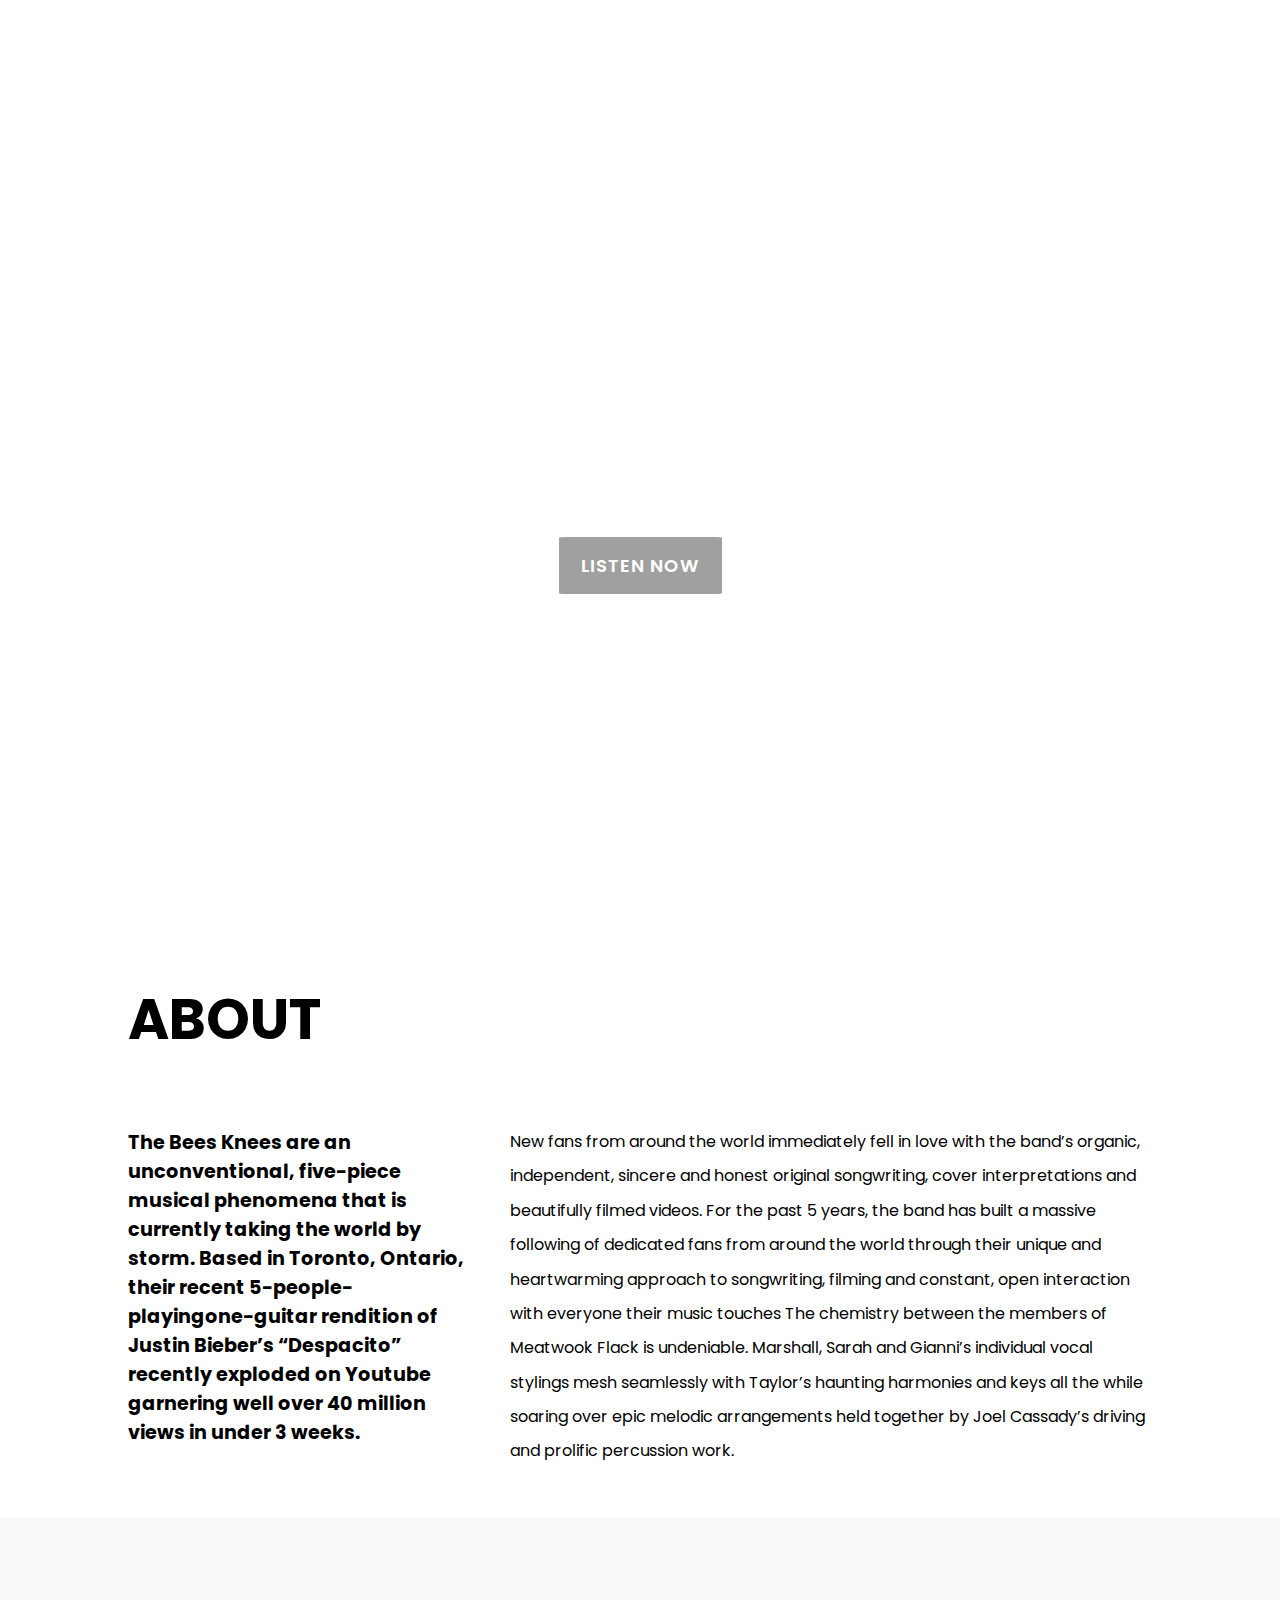
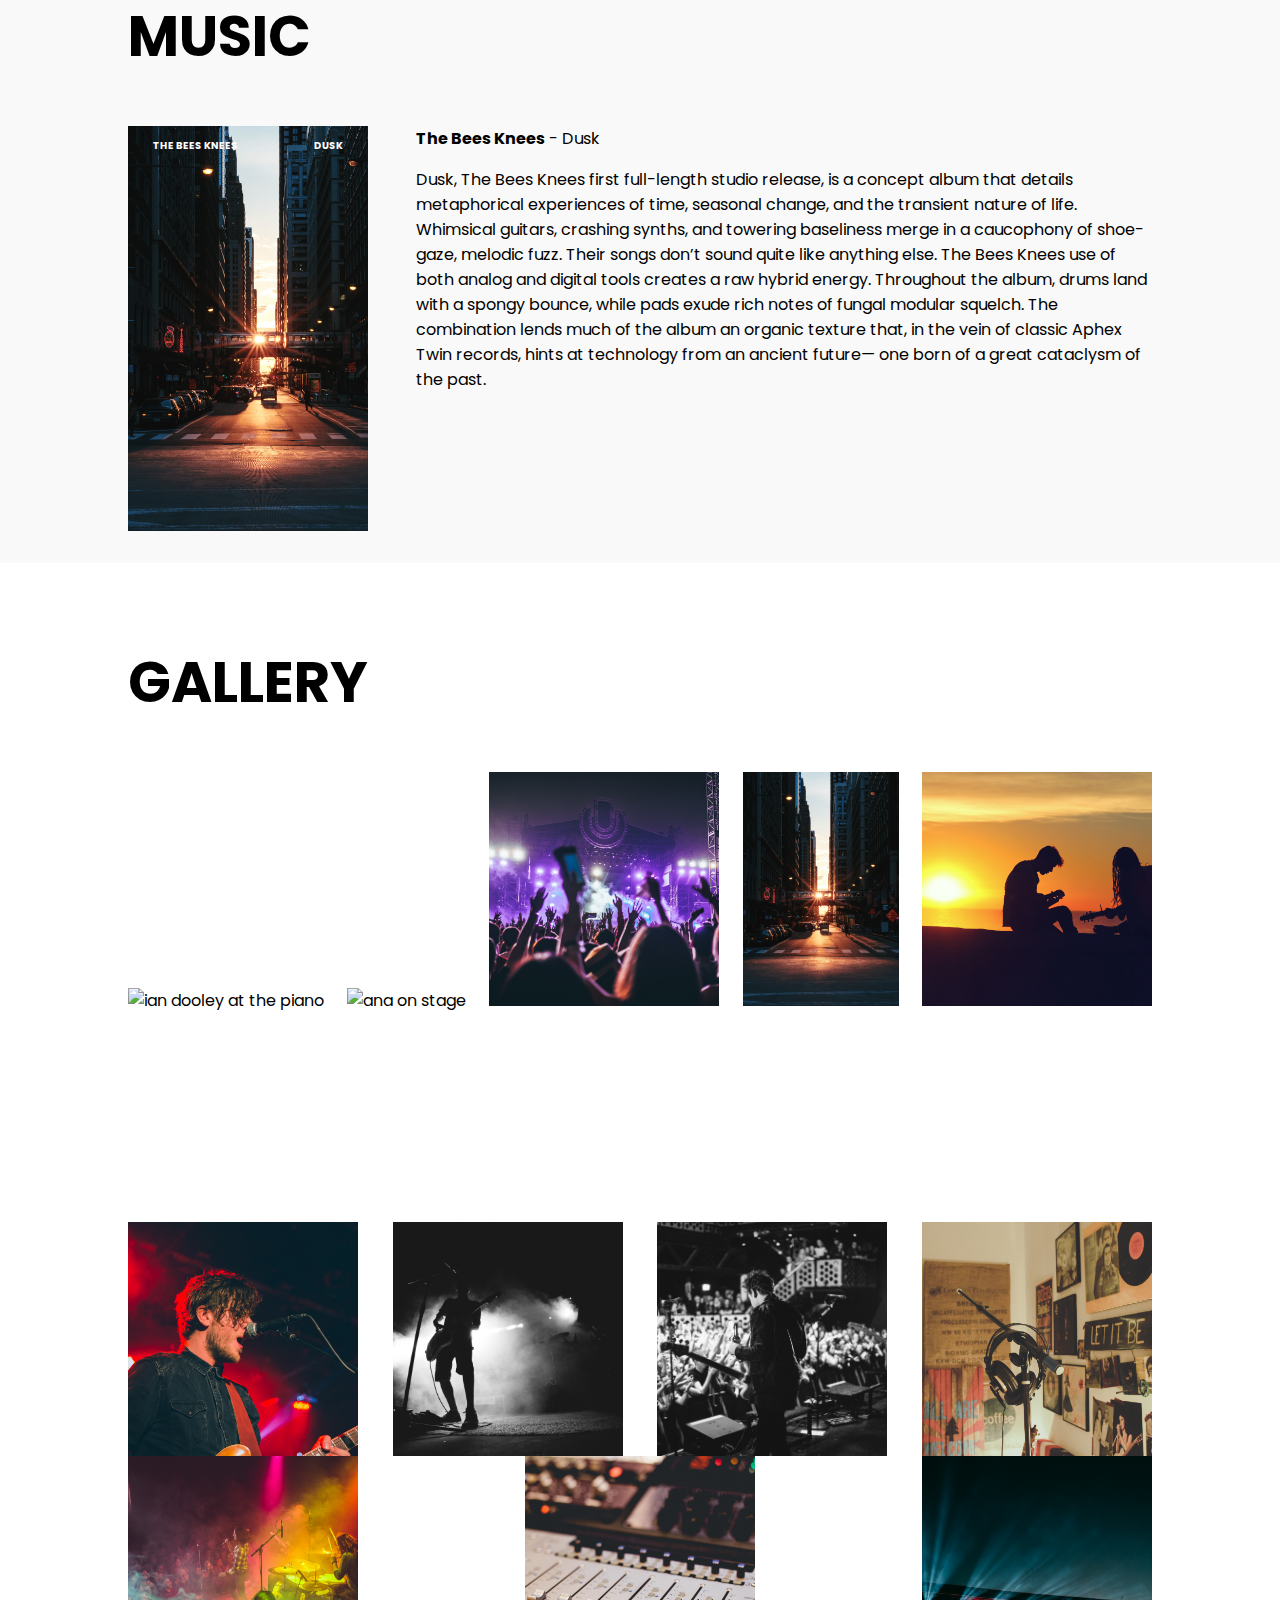
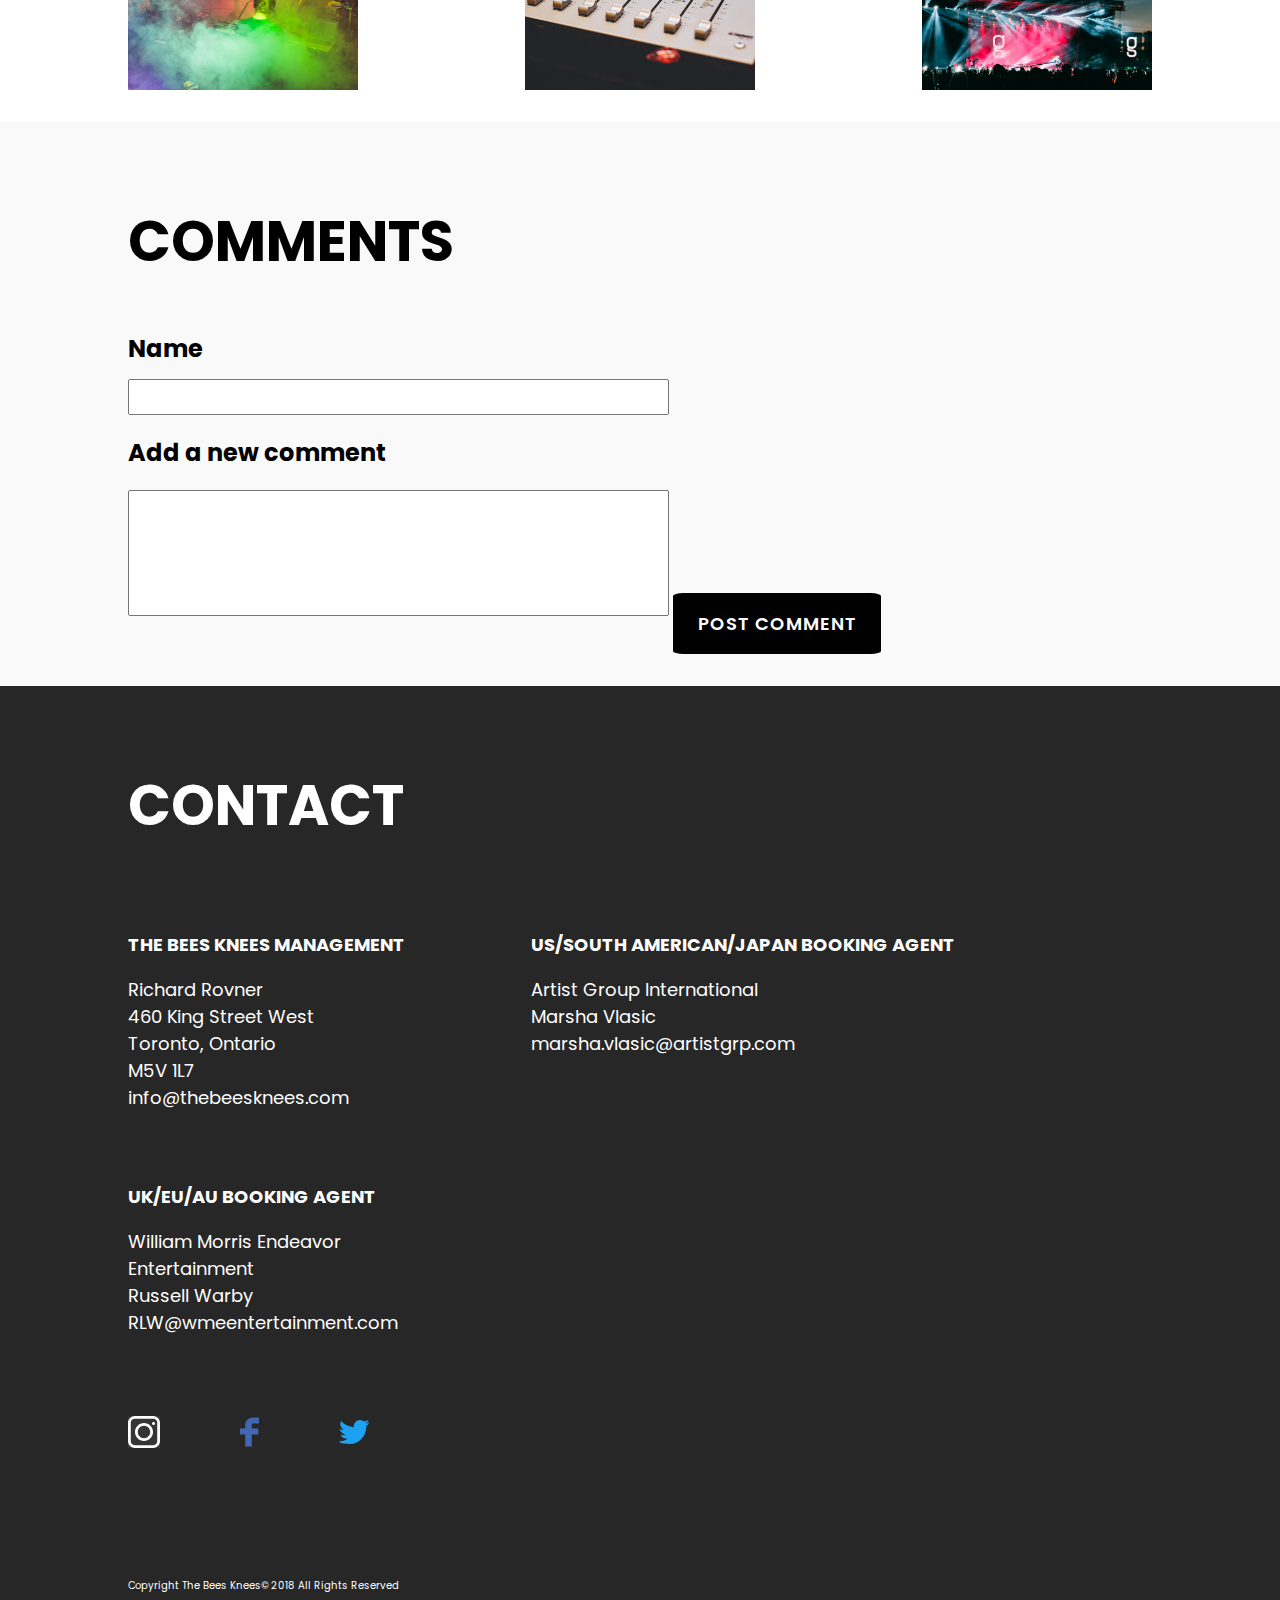
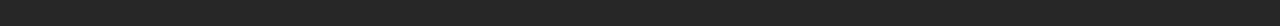
==== Assets/Sprint2/index.html @ e2a8cb56 "sprint 2 start" ====
<!DOCTYPE html>
<html lang="en">
<head>
    <meta charset="UTF-8">
    <meta name="viewport" content="width=device-width, initial-scale=1.0">
    <meta http-equiv="X-UA-Compatible" content="ie=edge">
    <title>Document</title>
    <link href="https://fonts.googleapis.com/css?family=Poppins:100,100i,200,200i,300,300i,400,500,500i,600,600i,700,800,800i,900,900i" rel="stylesheet"/>
    <link rel="stylesheet" href="./css/styles.css"/>
</head>
<body>
    <section class="mainImg">
        <div class="margin">
            <nav class="mainImg__links">
                <a class="mainImg__link" href="">THE BEES KNEES</a>
                <a class="mainImg__link mainImg__link--rightSide">HOME</a>
                <a class="mainImg__link mainImg__link--rightEdge">SHOWS</a>
            </nav>
            <div class="central">
                <div id="mainDate" class="central__date"></div>
                <div class="central__title">"Dusk" Debut Album Release </div>
                <button class="central__button">LISTEN NOW</button>
            </div>
        </div>
    </section>
    
    <section class="about">
        <div class="margin marginContent">
            <h2 class="about__title">ABOUT</h2>
            <article class="about__article">
                <p class="about__article--leftP">The Bees Knees are an
                    unconventional, five-piece
                    musical phenomena that is
                    currently taking the world by
                    storm. Based in Toronto, Ontario,
                    their recent 5-people-playingone-guitar
                    rendition of Justin
                    Bieber’s “Despacito” recently
                    exploded on Youtube garnering
                    well over 40 million views in
                    under 3 weeks. </p>
                <p class="about__article--rightP">New fans from around the world immediately fell in love with the
                    band’s organic, independent, sincere and honest original
                    songwriting, cover interpretations and beautifully filmed videos. For
                    the past 5 years, the band has built a massive following of
                    dedicated fans from around the world through their unique and
                    heartwarming approach to songwriting, filming and constant, open
                    interaction with everyone their music touches
                    The chemistry between the members of Meatwook Flack is
                    undeniable. Marshall, Sarah and Gianni’s individual vocal stylings
                    mesh seamlessly with Taylor’s haunting harmonies and keys all the
                    while soaring over epic melodic arrangements held together by
                    Joel Cassady’s driving and prolific percussion work.</p>
            </article>

        </div>
    </section>
    
    <section class="music">
        <div class="margin marginContent">
            <h2 class="music__title">MUSIC</h2>
            <article class="music__article">
                <div class="music__article--cover">
                    <div class="cover__title">THE BEES KNEES</div>
                    <div class="cover__title">DUSK</div>
                </div>
                <div class="music__article--paragraph">
                        <p class="firstLine"><strong>The Bees Knees</strong> - Dusk</p>
                        <p>Dusk, The Bees Knees first full-length studio release, is a
                        concept album that details metaphorical experiences of
                        time, seasonal change, and the transient nature of life.
                        Whimsical guitars, crashing synths, and towering
                        baseliness merge in a caucophony of shoe-gaze, melodic
                        fuzz. Their songs don’t sound quite like anything else. The
                        Bees Knees use of both analog and digital tools creates a
                        raw hybrid energy. Throughout the album, drums land with
                        a spongy bounce, while pads exude rich notes of fungal
                        modular squelch. The combination lends much of the
                        album an organic texture that, in the vein of classic Aphex
                        Twin records, hints at technology from an ancient future—
                        one born of a great cataclysm of the past.</p>
                </div>
            </article>
        </div>
    </section>
   
    <section class="gallery">
        
        <div class="margin marginContent">
            <h2 class="gallery__title">GALLERY</h2>
            <div class="gallery__section">
                <div class="gallery__imgContainer"><img alt="ian dooley at the piano" class="gallery__image" src="../Images/ian-dooley-281855-unsplash.jpg"/></div>
                <div class="gallery__imgContainer"> <img alt="ana on stage" class="gallery__image" src="../Images/ana-grave-156852-unsplash.jpg"/></div>
                <div class="gallery__imgContainer"><img alt="hanny from the audience" class="gallery__image" src="../Images/hanny-naibaho-388579-unsplash.jpg"/></div>
                <div class="gallery__imgContainer"><img id="bryan" alt="bryan miears cover art" class="gallery__image" src="../Images/bryan-minear-315773-unsplash.jpg"/></div>
                <div class="gallery__imgContainer"><img alt="mike giles sunset" class="gallery__image" src="../Images/mike-giles-5655-unsplash.jpg"/></div>
                <div class="gallery__imgContainer"><img alt="melanie van lee stage" class="gallery__image" src="../Images/melanie-van-leeuwen-83775-unsplash.jpg"/></div>
                <div class="gallery__imgContainer"><img alt="francisco moren on stage" class="gallery__image" src="../Images/francisco-moreno-110533-unsplash.jpg"/></div>
                <div class="gallery__imgContainer"><img alt="felix russell on stage" class="gallery__image" src="../Images/felix-russell-saw-106848-unsplash.jpg"/></div>
                <div class="gallery__imgContainer"><img alt="paulette headphones" class="gallery__image" src="../Images/paulette-wooten-223050-unsplash.jpg"/></div>
                <div class="gallery__imgContainer"> <img alt="wesley tingey rainbow stage" class="gallery__image" src="../Images/wesley-tingey-223059-unsplash (1).jpg"/></div>
                <div class="gallery__imgContainer"><img alt="abigail keenan's soundboard" class="gallery__image" src="../Images/abigail-keenan-83615-unsplash.jpg"/></div>
                <div class="gallery__imgContainer"><img alt="ciprian boiciucs stage" class="gallery__image" src="../Images/ciprian-boiciuc-330413-unsplash.jpg"/></div>
            </div>
        </div>
    </section>

    <section class="comments">
        <div class="margin marginContent">
            <h2 class="comments__title"> COMMENTS</h2>
            <form class="comments__form">
                <label class="comments__form--nameLabel">Name</label>
                <textarea class="comments__form--nameInput" type="text" cols="65"></textarea>
                <label class="comments__form--nameLabel">Add a new comment</label>
                <textarea class="comments__form--commentsInput" type="text" 
                    cols="65" rows="8" wrap="hard" ></textarea>
                <button class="comments__form--inputButton">POST COMMENT</button>
            </form>
        </div>
    </section>
    
    <section class="contact">
        <div class="margin marginContent">
            <h2 class="contact__title">CONTACT</h2>
            <article class="contact__article">
                <div class="contact__management">
                    <p class="firstLine">THE BEES KNEES MANAGEMENT</p>
                    <p class="body">Richard Rovner <br>
                        460 King Street West<br>
                        Toronto, Ontario<br>
                        M5V 1L7<br>
                        info@thebeesknees.com</p>
                </div>
                <div class="contact__agentUS">
                    <p class="firstLine">US/SOUTH AMERICAN/JAPAN
                        BOOKING AGENT </p>
                    <p class="body">Artist Group International<br>
                        Marsha Vlasic<br>
                        marsha.vlasic@artistgrp.com<br></p>
                </div>
                <div class="contact__agentUK">
                    <p class="firstLine">UK/EU/AU BOOKING AGENT</p>
                    <p class="body">William Morris Endeavor<br>
                        Entertainment<br>
                        Russell Warby<br>
                        RLW@wmeentertainment.com<br></p>
                </div>
            </article>
            <div class="contact__icons">
                <img class="contact__icons--insta" alt="instagram logo" src="../Social Media Icons/svg/Instagram.svg"/>
                <img class="contact__icons--facebook" alt="facebook logo" src="../Social Media Icons/svg/Facebook.svg"/>
                <img class="contact__icons--twitter" alt="twitter logo" src="../Social Media Icons/svg/Twitter.svg"/>
            </div>
            <div class="contact__copyright">
                Copyright The Bees Knees© 2018 All Rights Reserved
            </div>

        </div>
    </section>

<script type="text/javascript" src="./js/datePlacer.js"></script>
</body>
</html>
---- Assets/Sprint2/css/styles.css ----
body {
  display: -webkit-box;
  display: -ms-flexbox;
  display: flex;
  -webkit-box-orient: vertical;
  -webkit-box-direction: normal;
      -ms-flex-direction: column;
          flex-direction: column;
  margin: 0;
  font-family: 'Poppins';
}

.margin {
  display: -webkit-box;
  display: -ms-flexbox;
  display: flex;
  -webkit-box-orient: vertical;
  -webkit-box-direction: normal;
      -ms-flex-direction: column;
          flex-direction: column;
  width: 80%;
}

.marginContent {
  padding-top: 2em;
  padding-bottom: 2em;
}

.divider {
  color: #D7D7D7;
  width: 1px;
  border: 0;
  margin: 2rem;
}

.mainImg {
  background-image: url(../../Images/ana-grave-156852-unsplash.jpg);
  background-repeat: no-repeat;
  background-size: cover;
  background-origin: border-box;
  background-position-x: center;
  background-position-y: center;
  display: -webkit-box;
  display: -ms-flexbox;
  display: flex;
  -webkit-box-pack: center;
      -ms-flex-pack: center;
          justify-content: center;
  width: 100vw;
  height: auto;
  height: 100vh;
}

a {
  letter-spacing: 1px;
  text-decoration: none;
}

.mainImg__links {
  display: -webkit-box;
  display: -ms-flexbox;
  display: flex;
}

.mainImg__links .mainImg__link {
  font-weight: bold;
  color: #FFFFFF;
  font-size: 1.125rem;
  margin-top: 1.5rem;
}

.mainImg__links .mainImg__link--rightSide {
  margin-left: auto;
}

.mainImg__links .mainImg__link--rightEdge {
  margin-left: 5rem;
}

.central {
  margin: auto;
  display: -webkit-box;
  display: -ms-flexbox;
  display: flex;
  -webkit-box-orient: vertical;
  -webkit-box-direction: normal;
      -ms-flex-direction: column;
          flex-direction: column;
  -webkit-box-align: center;
      -ms-flex-align: center;
          align-items: center;
}

.central__date {
  font-size: 5.25rem;
  font-weight: bolder;
  color: #FFFFFF;
}

.central__title {
  font-size: 2.25rem;
  color: #FFFFFF;
  text-align: center;
}

.central__button {
  border-radius: 5%;
  font-family: "Poppins";
  font-weight: 600;
  font-size: 1.125rem;
  padding: .833333em 1.25em;
  letter-spacing: 1px;
  background-color: #A0A0A0;
  color: #FFFFFF;
  border: 2px solid #FFFFFF;
  margin: 2.5rem;
}

.about {
  display: -webkit-box;
  display: -ms-flexbox;
  display: flex;
  -webkit-box-pack: center;
      -ms-flex-pack: center;
          justify-content: center;
  width: 100vw;
  height: auto;
}

.about__article {
  display: -webkit-box;
  display: -ms-flexbox;
  display: flex;
}

.about__article--leftP {
  font-weight: bold;
  -webkit-box-flex: 1;
      -ms-flex-positive: 1;
          flex-grow: 1;
  font-size: 1.2em;
  margin-right: 2em;
}

.about__article--rightP {
  line-height: 2.15;
  font-size: 1em;
  -webkit-box-flex: 1.7;
      -ms-flex-positive: 1.7;
          flex-grow: 1.7;
}

.music {
  display: -webkit-box;
  display: -ms-flexbox;
  display: flex;
  -webkit-box-pack: center;
      -ms-flex-pack: center;
          justify-content: center;
  width: 100vw;
  height: auto;
  background-color: #F9F9F9;
}

.music__article {
  display: -webkit-box;
  display: -ms-flexbox;
  display: flex;
  -webkit-box-align: start;
      -ms-flex-align: start;
          align-items: flex-start;
}

.music__article--cover {
  background-image: url(../../Images/bryan-minear-315773-unsplash.jpg);
  background-size: cover;
  background-repeat: no-repeat;
  background-origin: border-box;
  height: 45vh;
  width: 140vw;
  -webkit-box-flex: 1;
      -ms-flex-positive: 1;
          flex-grow: 1;
  min-width: 240px;
  display: -webkit-box;
  display: -ms-flexbox;
  display: flex;
  -webkit-box-pack: justify;
      -ms-flex-pack: justify;
          justify-content: space-between;
}

.music__article--cover .cover__title {
  font-size: 1.1vh;
  font-weight: bold;
  color: #FFFFFF;
  margin: 1.5vh 2.8vh;
}

.music__article--paragraph {
  -webkit-box-flex: 1.6;
      -ms-flex-positive: 1.6;
          flex-grow: 1.6;
  margin-left: 3em;
}

.music__article--paragraph .firstLine {
  margin-top: 0;
}

.gallery {
  display: -webkit-box;
  display: -ms-flexbox;
  display: flex;
  -webkit-box-pack: center;
      -ms-flex-pack: center;
          justify-content: center;
  width: 100vw;
  height: auto;
  height: auto;
}

.gallery__section {
  display: -webkit-box;
  display: -ms-flexbox;
  display: flex;
  -ms-flex-wrap: wrap;
      flex-wrap: wrap;
  -webkit-box-pack: justify;
      -ms-flex-pack: justify;
          justify-content: space-between;
  -webkit-box-align: baseline;
      -ms-flex-align: baseline;
          align-items: baseline;
}

.gallery__imgContainer {
  max-height: 33vh;
  height: 26vh;
  max-width: 18vw;
  overflow: hidden;
}

.gallery__image {
  width: 100%;
  height: 100%;
  margin: 0 0 1em 0;
  -o-object-fit: cover;
     object-fit: cover;
}

.gallery__image:hover {
  -webkit-filter: grayscale(0);
          filter: grayscale(0);
}

.comments {
  display: -webkit-box;
  display: -ms-flexbox;
  display: flex;
  -webkit-box-pack: center;
      -ms-flex-pack: center;
          justify-content: center;
  width: 100vw;
  height: auto;
  background-color: #F9F9F9;
}

.comments__form--nameLabel {
  font-size: 1.5rem;
  font-weight: bold;
  display: block;
}

.comments__form--nameInput, .comments__form--commentsInput {
  resize: none;
  margin: 1em 0;
}

.comments__form--commentsInput {
  margin-top: 1.5em;
}

.comments__form--inputButton {
  border-radius: 5%;
  font-family: "Poppins";
  font-weight: 600;
  font-size: 1.125rem;
  padding: .833333em 1.25em;
  letter-spacing: 1px;
  background-color: #000000;
  color: #FFFFFF;
  border: 2px solid #000000;
}

.contact {
  display: -webkit-box;
  display: -ms-flexbox;
  display: flex;
  -webkit-box-pack: center;
      -ms-flex-pack: center;
          justify-content: center;
  width: 100vw;
  height: auto;
  background-color: #272727;
}

.contact__title {
  color: #FFFFFF;
}

.contact__article {
  display: -webkit-box;
  display: -ms-flexbox;
  display: flex;
  -ms-flex-wrap: wrap;
      flex-wrap: wrap;
  color: #FFFFFF;
  font-size: 1.125rem;
}

.contact__article .firstLine {
  font-weight: bold;
}

.contact__article div {
  margin-top: 1em;
  margin-bottom: 1em;
}

.contact__management {
  margin-right: 7em;
}

.contact__agentUS {
  margin-right: 7em;
}

.contact__icons {
  display: -webkit-box;
  display: -ms-flexbox;
  display: flex;
  margin-top: 2.8em;
}

.contact__icons--insta {
  margin-right: 5em;
}

.contact__icons--facebook {
  margin-right: 5em;
}

.contact__copyright {
  font-weight: thin;
  font-size: .625rem;
  color: #FFFFFF;
  margin-top: 13em;
}

.showsImg {
  background-image: url(../../Images/hanny-naibaho-388579-unsplash.png);
  background-repeat: no-repeat;
  background-size: cover;
  background-origin: border-box;
  background-position-x: center;
  background-position-y: center;
  display: -webkit-box;
  display: -ms-flexbox;
  display: flex;
  -webkit-box-pack: center;
      -ms-flex-pack: center;
          justify-content: center;
  width: 100vw;
  height: auto;
  width: 100vw;
  height: auto;
}

.showsImg__links {
  display: -webkit-box;
  display: -ms-flexbox;
  display: flex;
}

.showsImg__links .showsImg__link {
  font-weight: bold;
  color: #FFFFFF;
  font-size: 1.125rem;
  margin-top: 1.5rem;
}

.showsImg__links .showsImg__link--rightSide {
  margin-left: auto;
}

.showsImg__links .showsImg__link--rightEdge {
  margin-left: 5rem;
}

.ticket__button {
  border-radius: 5%;
  font-family: "Poppins";
  font-weight: 600;
  font-size: 1.125rem;
  padding: .833333em 1.25em;
  letter-spacing: 1px;
  background-color: rgba(160, 160, 160, 0.4);
  color: #FFFFFF;
  border: 2px solid #FFFFFF;
  font-size: .8em;
}

h2 {
  font-weight: bolder;
  font-size: 3.5rem;
  line-height: 1.5em;
}

.showsBody__row {
  display: -webkit-box;
  display: -ms-flexbox;
  display: flex;
  -webkit-box-pack: justify;
      -ms-flex-pack: justify;
          justify-content: space-between;
  border-bottom: solid #D7D7D7 thin;
}

.showsBody__cell {
  margin-top: 1em;
  margin-bottom: 1em;
  vertical-align: top;
}

.shows {
  color: #D7D7D7;
}

table {
  color: #FFFFFF;
  width: 100%;
  border-collapse: collapse;
  margin-bottom: 6em;
}

td p {
  margin: 0;
}

td > p:first-child {
  color: #FFFFFF;
  font-weight: bold;
}

tbody > tr:last-child {
  border: none;
}

@media only screen and (max-width: 1200px) {
  html {
    font-size: 14px;
  }
}

@media only screen and (max-width: 1080px) {
  .gallery__imgContainer {
    max-width: 26vw;
  }
}

@media only screen and (max-width: 640px) {
  html {
    font-size: 11.5px;
  }
  .gallery__imgContainer {
    max-width: 38vw;
  }
  .music__article {
    -ms-flex-wrap: wrap;
        flex-wrap: wrap;
  }
  .music__article--paragraph {
    margin-top: 2em;
    margin-left: 0;
  }
  .about__article {
    display: block;
  }
}
/*# sourceMappingURL=styles.css.map */
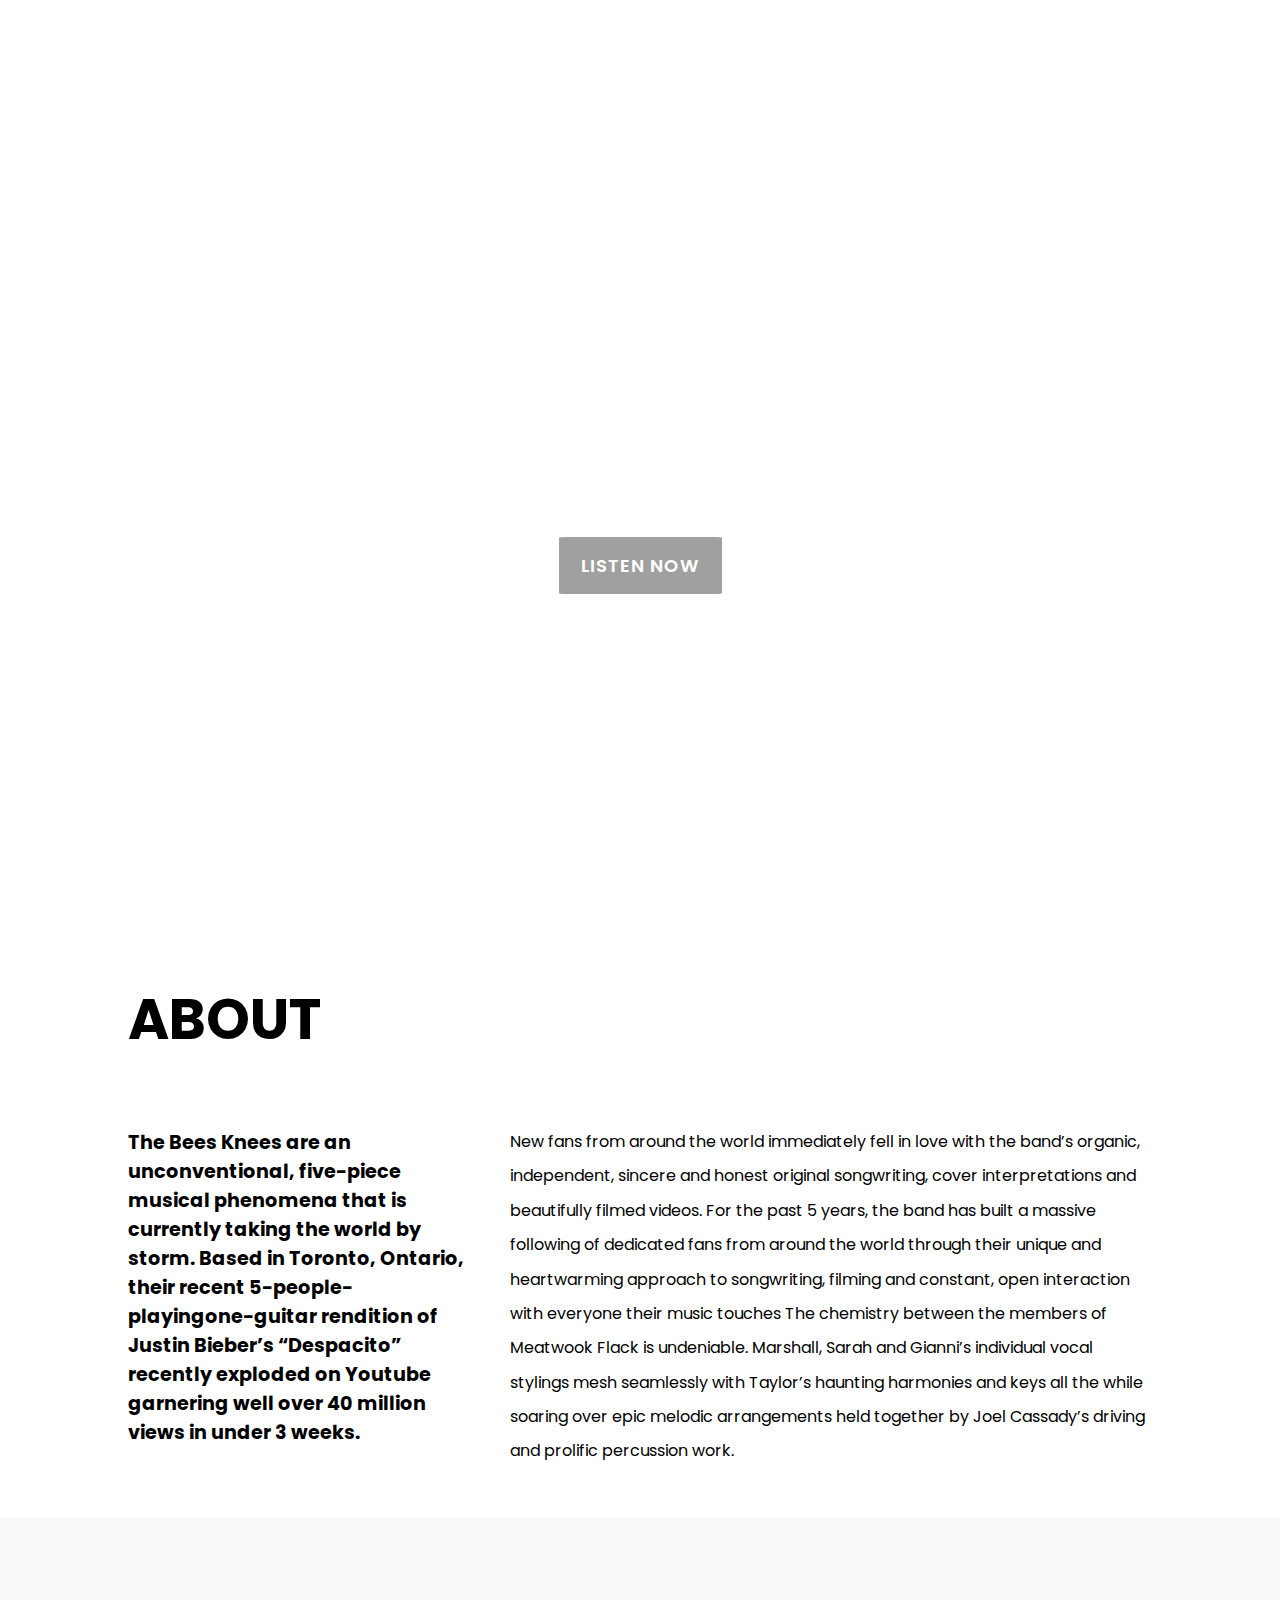
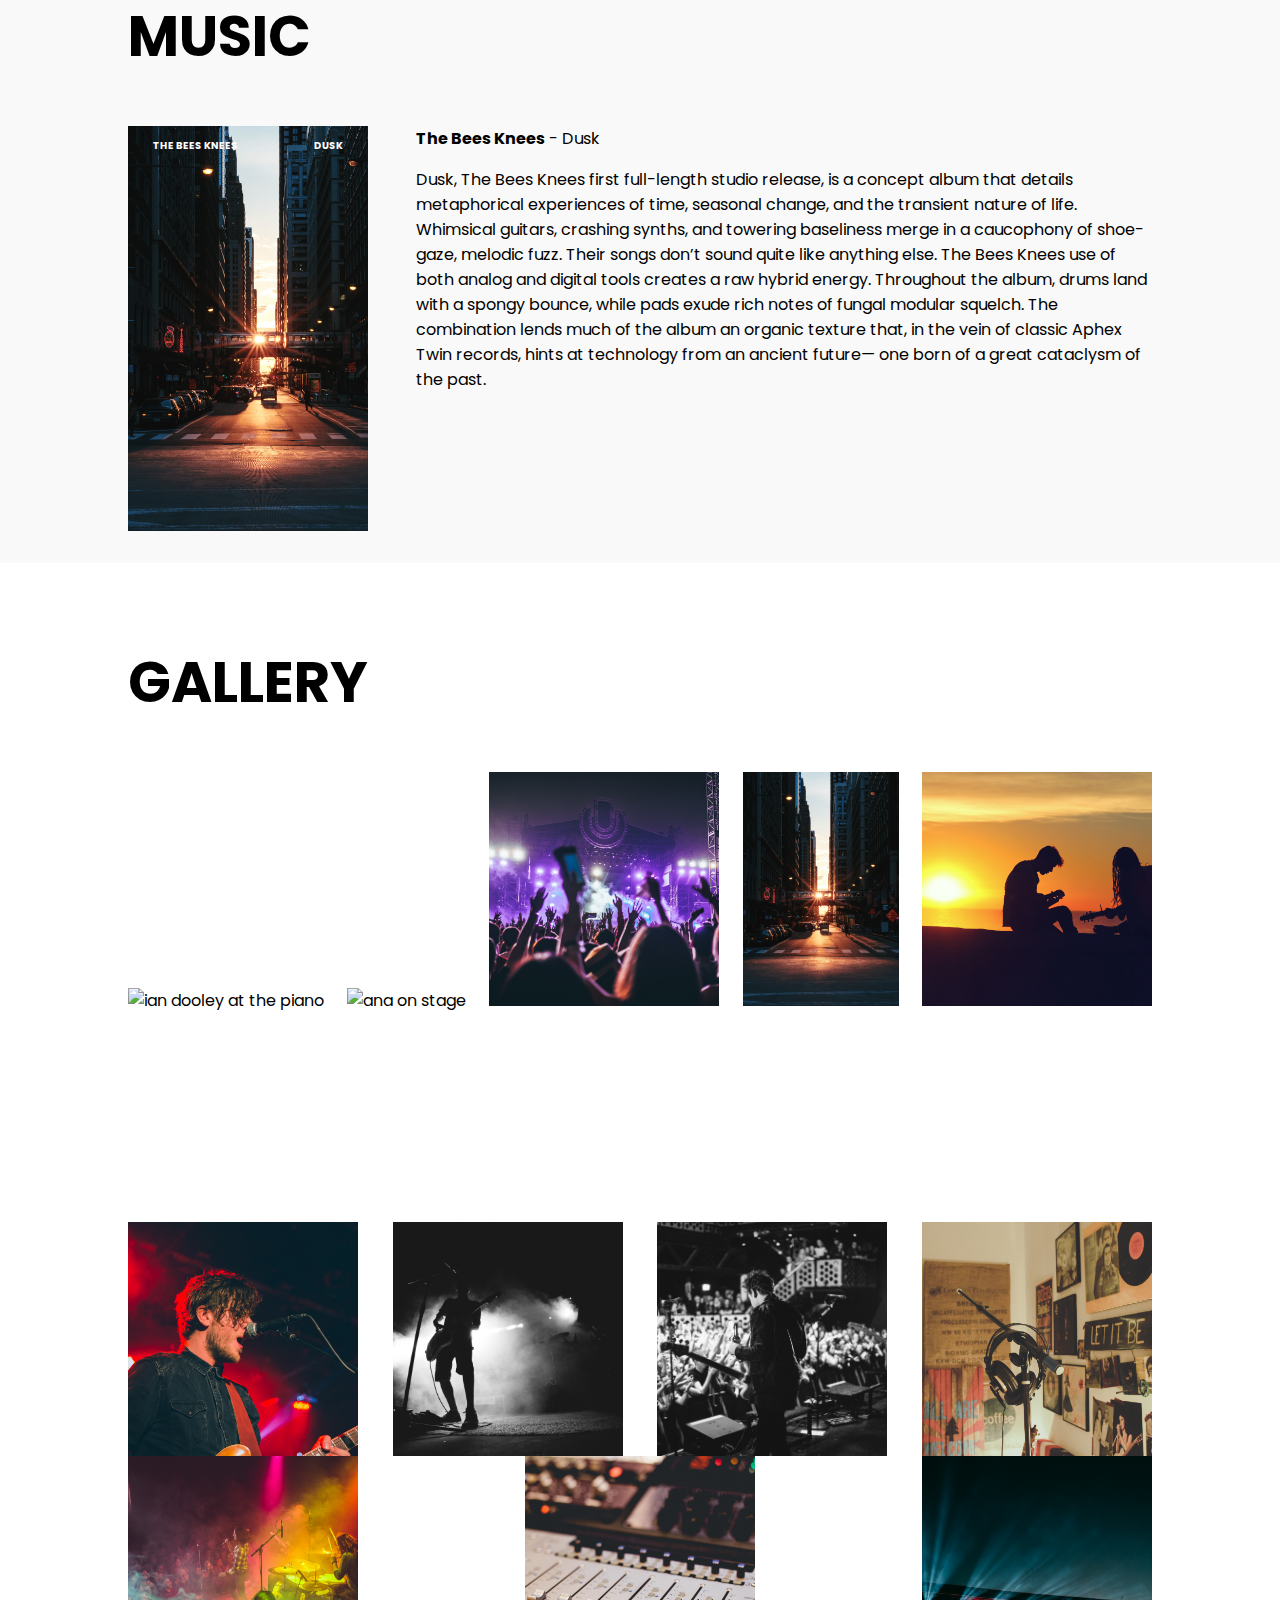
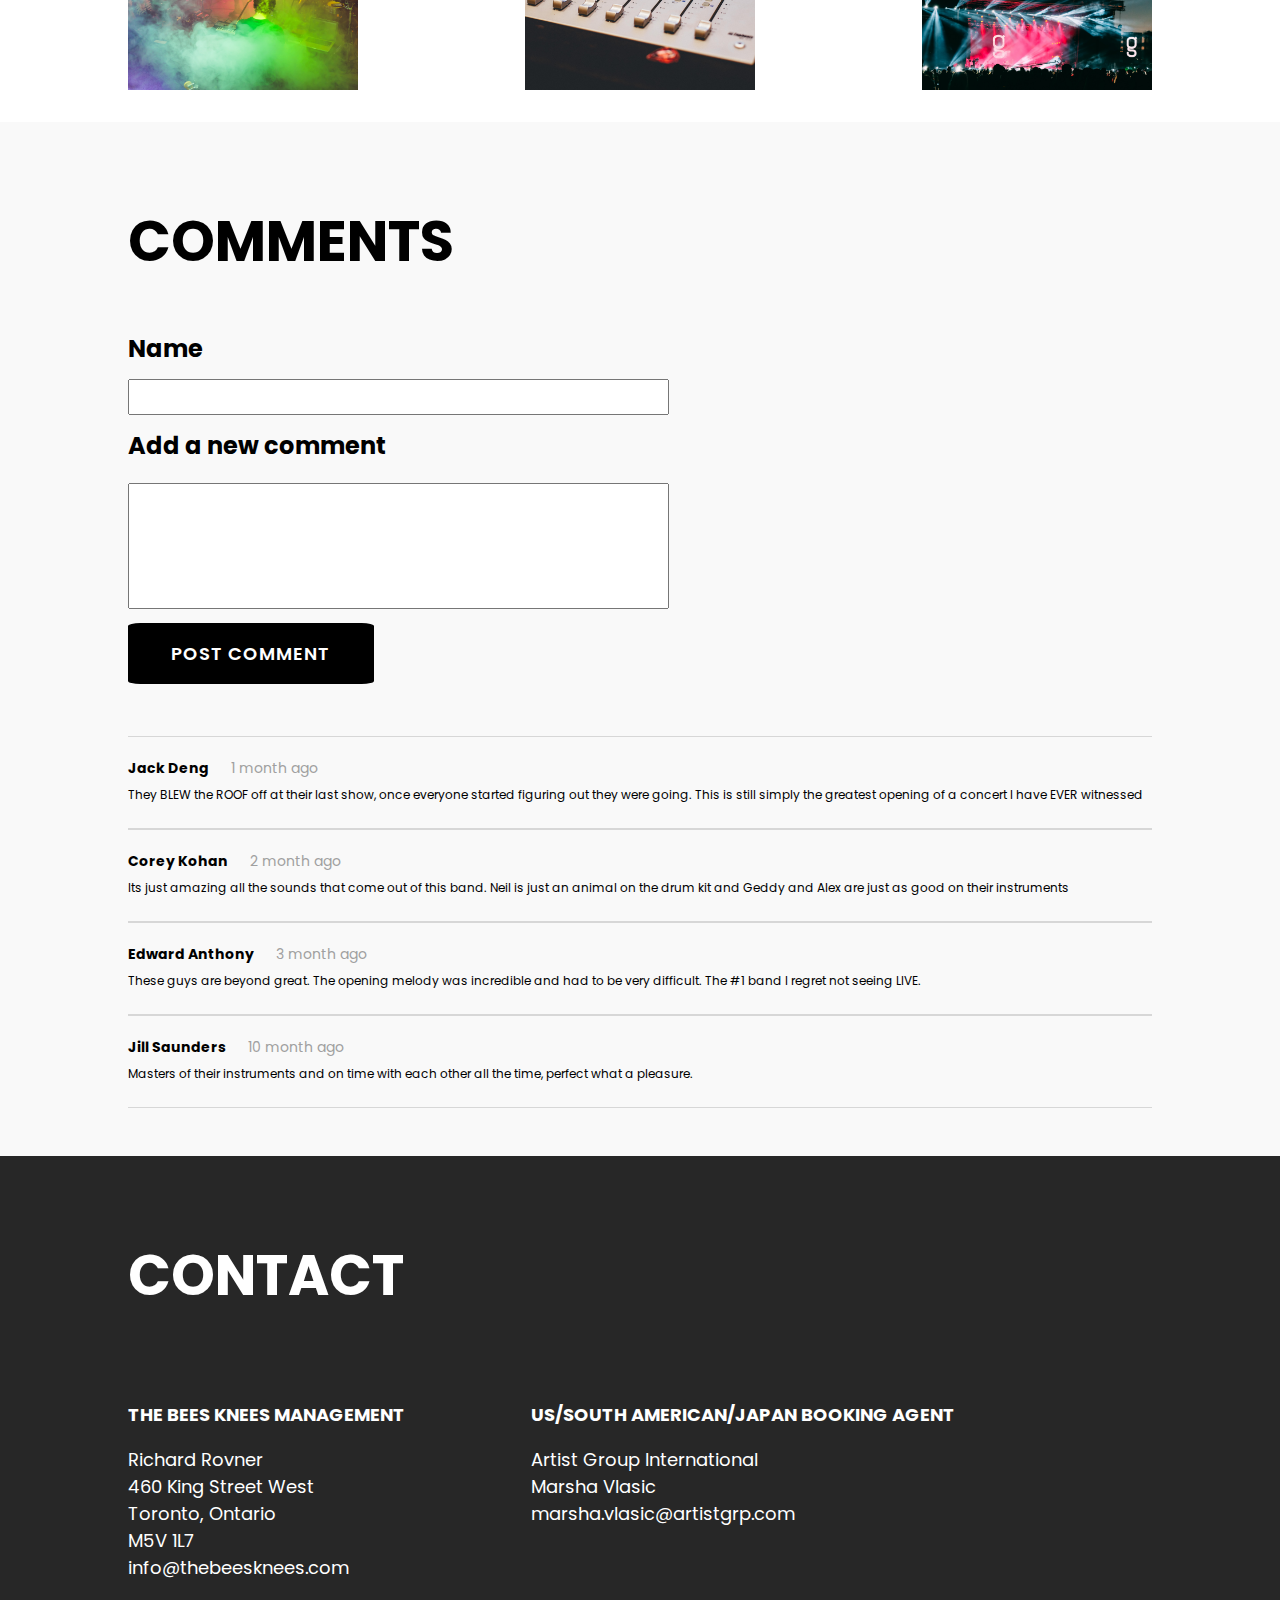
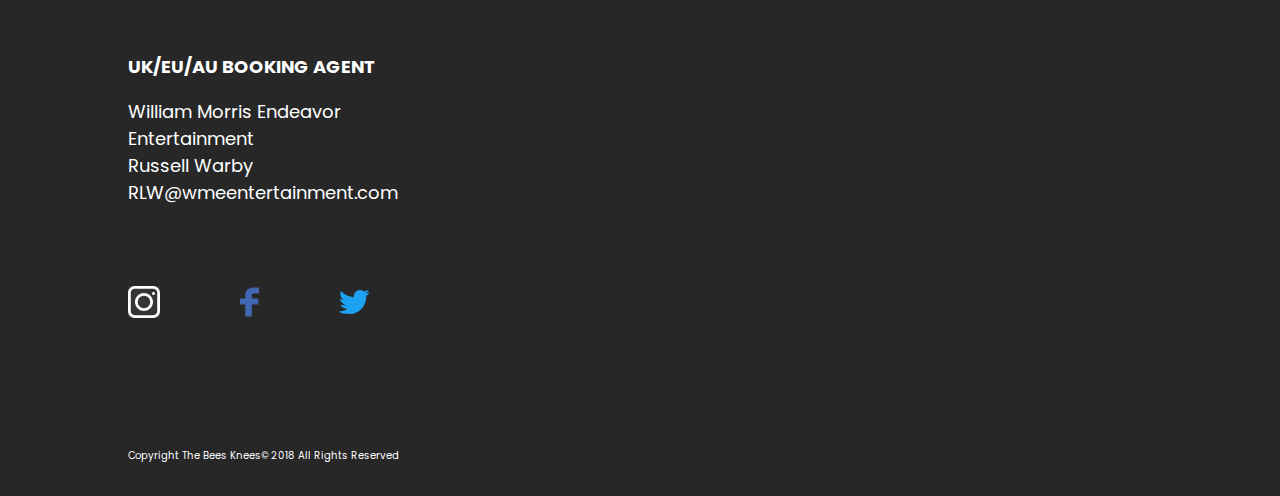
==== commit dcaa5b0f: "sprint 2- still have to addiframe and form function" ====
--- a/Assets/Sprint2/index.html
+++ b/Assets/Sprint2/index.html
@@ -105,17 +105,46 @@
         </div>
     </section>
 
-    <section class="comments">
+    <section class="commentSection">
         <div class="margin marginContent">
-            <h2 class="comments__title"> COMMENTS</h2>
-            <form class="comments__form">
-                <label class="comments__form--nameLabel">Name</label>
-                <textarea class="comments__form--nameInput" type="text" cols="65"></textarea>
-                <label class="comments__form--nameLabel">Add a new comment</label>
-                <textarea class="comments__form--commentsInput" type="text" 
-                    cols="65" rows="8" wrap="hard" ></textarea>
-                <button class="comments__form--inputButton">POST COMMENT</button>
+            <h2 class="commentSection__title"> COMMENTS</h2>
+            <form class="commentSection__form" id="commentform">
+                <label class="commentSection__form--nameLabel">Name
+                    <textarea class="commentSection__form--nameInput" type="text" cols="65"></textarea>
+                </label>
+                <label class="commentSection__form--nameLabel">Add a new comment
+                    <textarea class="commentSection__form--commentsInput" type="text" 
+                        cols="65" rows="8" wrap="hard" ></textarea>
+                </label>
+                <button id="submitButton" class="commentSection__form--inputButton" type="submit">POST COMMENT</button>
             </form>
+            <ul class="commentSectionList" id="existingComments">
+                <li class="comment">
+                    <div class="comment__name">Jack Deng </div>
+                    <div class="comment__date"> 1 month ago </div>
+                    <div class="comment__body"> They BLEW the ROOF off at their last show, once everyone started figuring out they were going.
+                            This is still simply the greatest opening of a concert I have EVER witnessed </div>
+                </li>
+                <li class="comment">
+                    <div class="comment__name">Corey Kohan </div>
+                    <div class="comment__date"> 2 month ago </div>
+                    <div class="comment__body"> Its just amazing all the sounds that come out of this band. Neil is just an animal on the drum kit
+                            and Geddy and Alex are just as good on their instruments</div>
+                </li>
+                <li class="comment">
+                    <div class="comment__name">Edward Anthony </div>
+                    <div class="comment__date"> 3 month ago </div>
+                    <div class="comment__body"> These guys are beyond great. The opening melody was incredible and had to be very difficult.
+                            The #1 band I regret not seeing LIVE.</div>
+                </li>
+                <li class="comment">
+                    <div class="comment__name">Jill Saunders</div>
+                    <div class="comment__date"> 10 month ago </div>
+                    <div class="comment__body"> Masters of their instruments and on time with each other all the time, perfect what a pleasure.  </div>
+                </li>
+                    
+            </ul>
+
         </div>
     </section>
     
--- a/Assets/Sprint2/css/styles.css
+++ b/Assets/Sprint2/css/styles.css
@@ -254,7 +254,7 @@
           filter: grayscale(0);
 }
 
-.comments {
+.commentSection {
   display: -webkit-box;
   display: -ms-flexbox;
   display: flex;
@@ -266,22 +266,22 @@
   background-color: #F9F9F9;
 }
 
-.comments__form--nameLabel {
+.commentSection__form--nameLabel {
   font-size: 1.5rem;
   font-weight: bold;
-  display: block;
-}
-
-.comments__form--nameInput, .comments__form--commentsInput {
+}
+
+.commentSection__form--nameInput, .commentSection__form--commentsInput {
   resize: none;
   margin: 1em 0;
-}
-
-.comments__form--commentsInput {
+  display: block;
+}
+
+.commentSection__form--commentsInput {
   margin-top: 1.5em;
 }
 
-.comments__form--inputButton {
+.commentSection__form--inputButton {
   border-radius: 5%;
   font-family: "Poppins";
   font-weight: 600;
@@ -289,8 +289,44 @@
   padding: .833333em 1.25em;
   letter-spacing: 1px;
   background-color: #000000;
+  padding-left: 2.3em;
+  padding-right: 2.3em;
   color: #FFFFFF;
   border: 2px solid #000000;
+  margin-bottom: 2em;
+}
+
+.commentSectionList {
+  list-style: none;
+  text-align: left;
+  padding-left: 0;
+}
+
+.commentSectionList .comment {
+  width: 100%;
+  border-style: solid;
+  border-color: #D7D7D7;
+  border-width: 1px 0;
+  display: inline-block;
+}
+
+.commentSectionList .comment__name, .commentSectionList .comment__date {
+  margin-top: 1.5em;
+  margin-bottom: .5em;
+  font-weight: bold;
+  font-size: .875rem;
+  display: inline-block;
+}
+
+.commentSectionList .comment__date {
+  color: #A0A0A0;
+  font-weight: normal;
+  margin-left: 1.3em;
+}
+
+.commentSectionList .comment__body {
+  font-size: .75rem;
+  margin-bottom: 2em;
 }
 
 .contact {
@@ -365,16 +401,27 @@
   background-origin: border-box;
   background-position-x: center;
   background-position-y: center;
-  display: -webkit-box;
-  display: -ms-flexbox;
-  display: flex;
-  -webkit-box-pack: center;
-      -ms-flex-pack: center;
-          justify-content: center;
-  width: 100vw;
-  height: auto;
-  width: 100vw;
-  height: auto;
+  width: 100vw;
+  height: 100vh;
+  position: fixed;
+  top: 0;
+  left: 0;
+  z-index: -1;
+  -webkit-filter: blur(2px) contrast(0.8);
+          filter: blur(2px) contrast(0.8);
+}
+
+.showsContent {
+  position: relative;
+  display: -webkit-box;
+  display: -ms-flexbox;
+  display: flex;
+  -webkit-box-pack: center;
+      -ms-flex-pack: center;
+          justify-content: center;
+  width: 100vw;
+  height: auto;
+  z-index: 1;
 }
 
 .showsImg__links {
@@ -405,10 +452,55 @@
   font-size: 1.125rem;
   padding: .833333em 1.25em;
   letter-spacing: 1px;
-  background-color: rgba(160, 160, 160, 0.4);
+  background-color: rgba(160, 160, 160, 0.8);
   color: #FFFFFF;
   border: 2px solid #FFFFFF;
   font-size: .8em;
+}
+
+.showsTable {
+  width: 100%;
+}
+
+.showsTable .showsBody__row {
+  -webkit-box-pack: justify;
+      -ms-flex-pack: justify;
+          justify-content: space-between;
+  border-bottom: solid #D7D7D7 thin;
+}
+
+.showsTable .showsBody__cell {
+  padding-top: 1em;
+  padding-bottom: 1em;
+  vertical-align: top;
+}
+
+.shows {
+  color: #FFFFFF;
+}
+
+table {
+  color: #FFFFFF;
+  width: 100%;
+  border-collapse: collapse;
+  margin-bottom: 6em;
+}
+
+td p {
+  margin: 0;
+}
+
+td > p:first-child {
+  color: #FFFFFF;
+  font-weight: bold;
+}
+
+#lastRow {
+  border: none;
+}
+
+tr > td:last-child {
+  text-align: right;
 }
 
 h2 {
@@ -417,46 +509,6 @@
   line-height: 1.5em;
 }
 
-.showsBody__row {
-  display: -webkit-box;
-  display: -ms-flexbox;
-  display: flex;
-  -webkit-box-pack: justify;
-      -ms-flex-pack: justify;
-          justify-content: space-between;
-  border-bottom: solid #D7D7D7 thin;
-}
-
-.showsBody__cell {
-  margin-top: 1em;
-  margin-bottom: 1em;
-  vertical-align: top;
-}
-
-.shows {
-  color: #D7D7D7;
-}
-
-table {
-  color: #FFFFFF;
-  width: 100%;
-  border-collapse: collapse;
-  margin-bottom: 6em;
-}
-
-td p {
-  margin: 0;
-}
-
-td > p:first-child {
-  color: #FFFFFF;
-  font-weight: bold;
-}
-
-tbody > tr:last-child {
-  border: none;
-}
-
 @media only screen and (max-width: 1200px) {
   html {
     font-size: 14px;
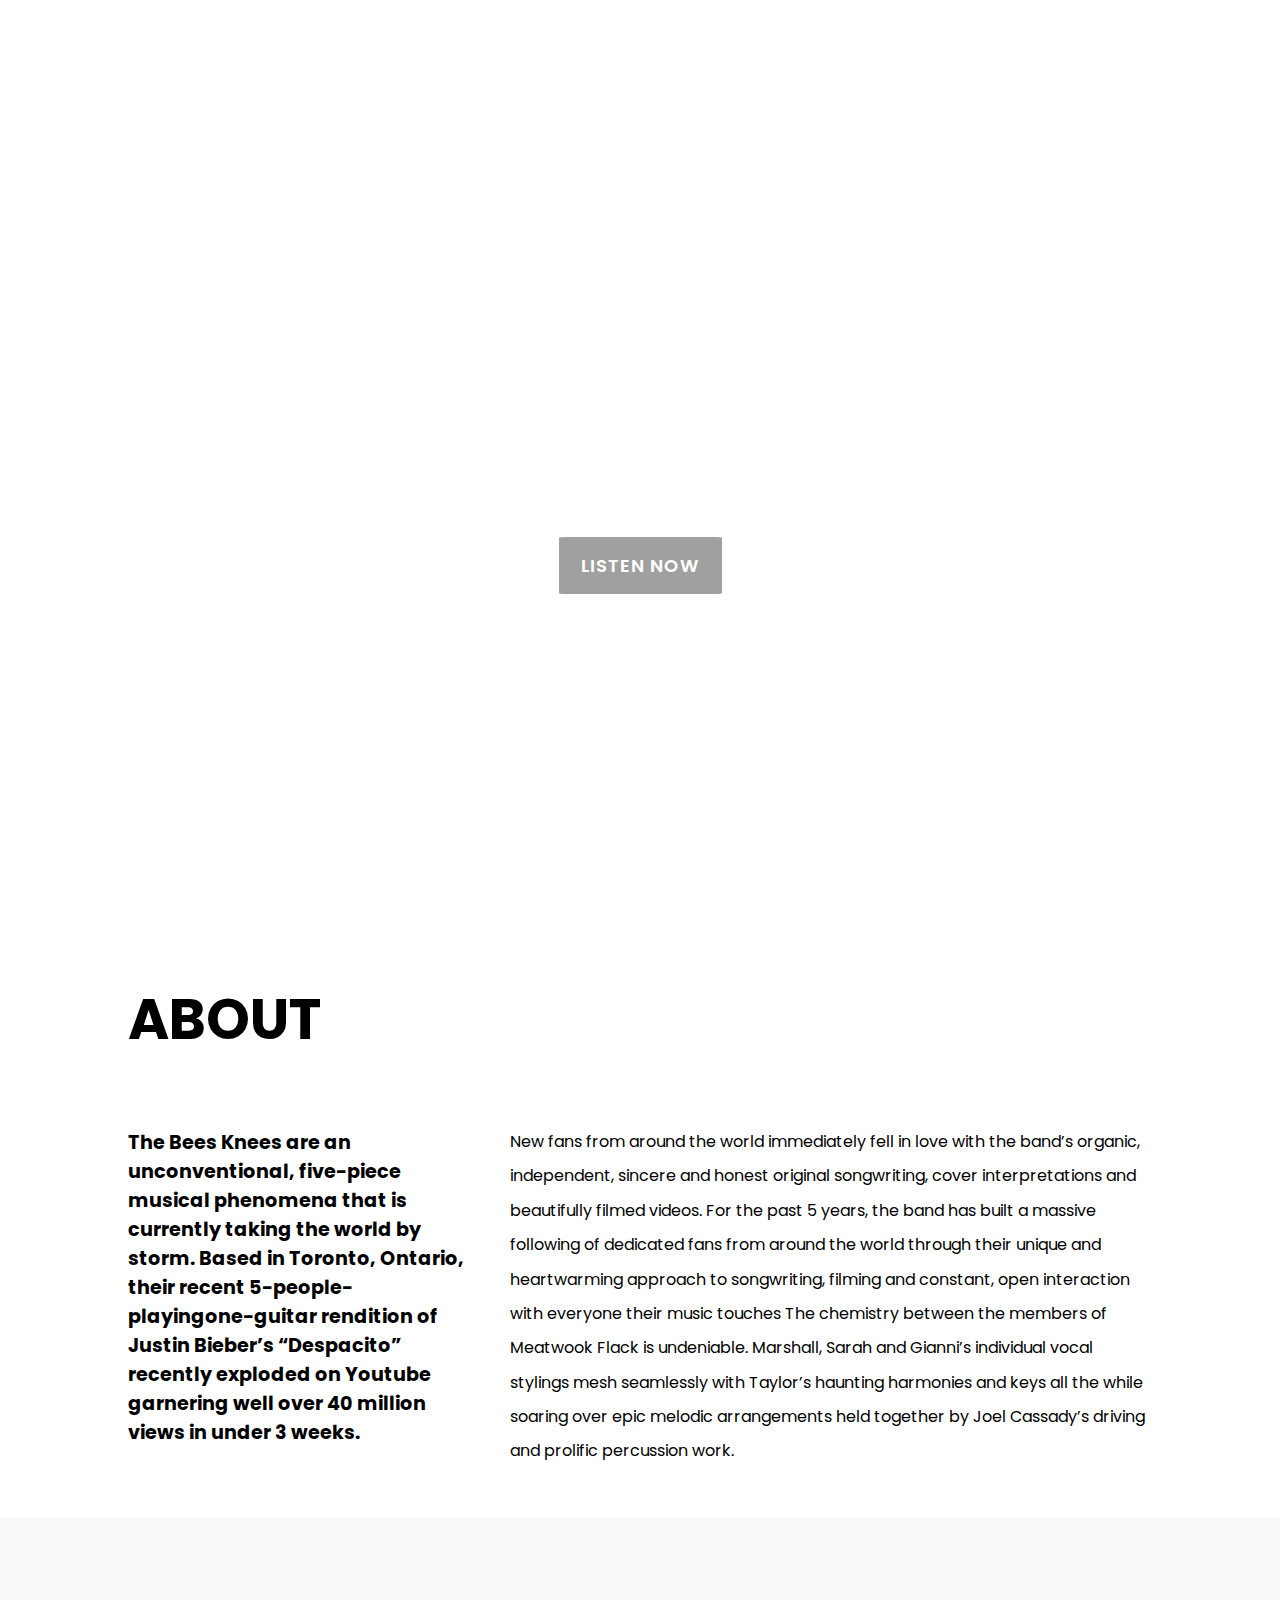
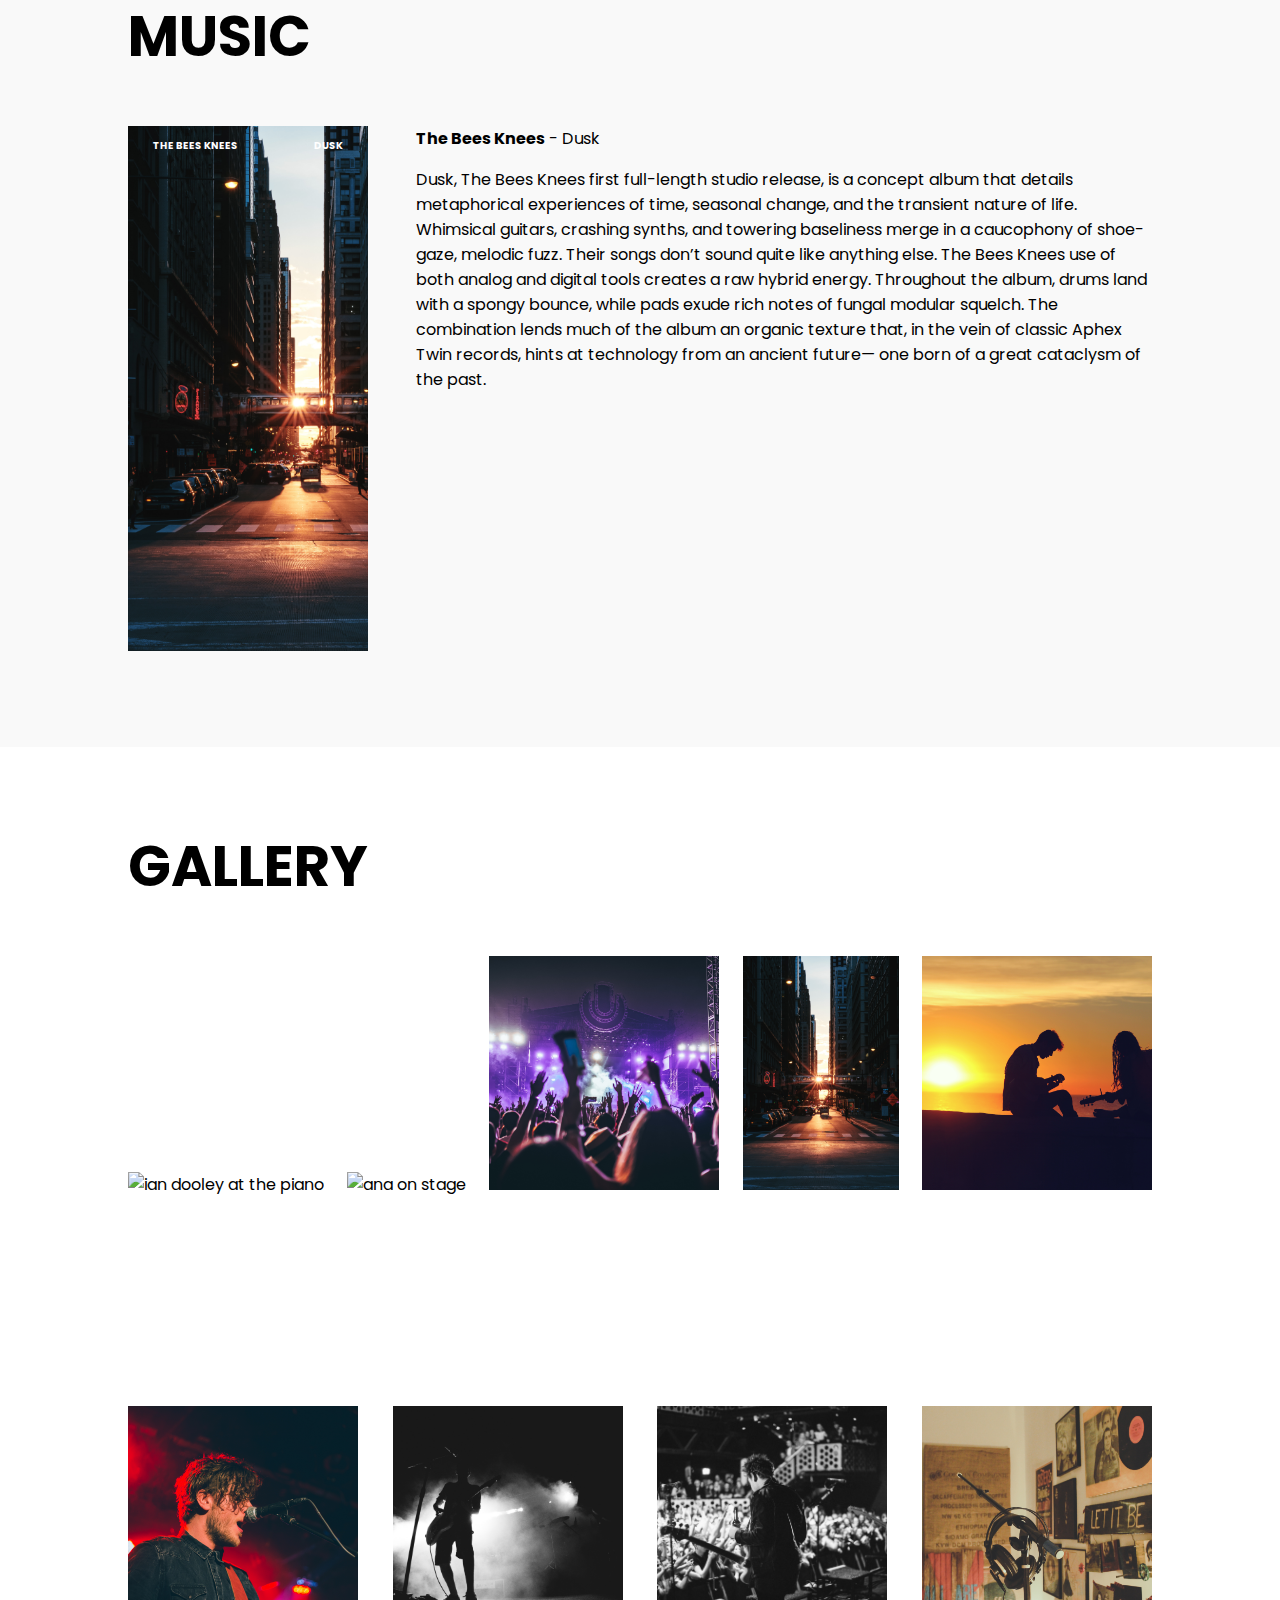
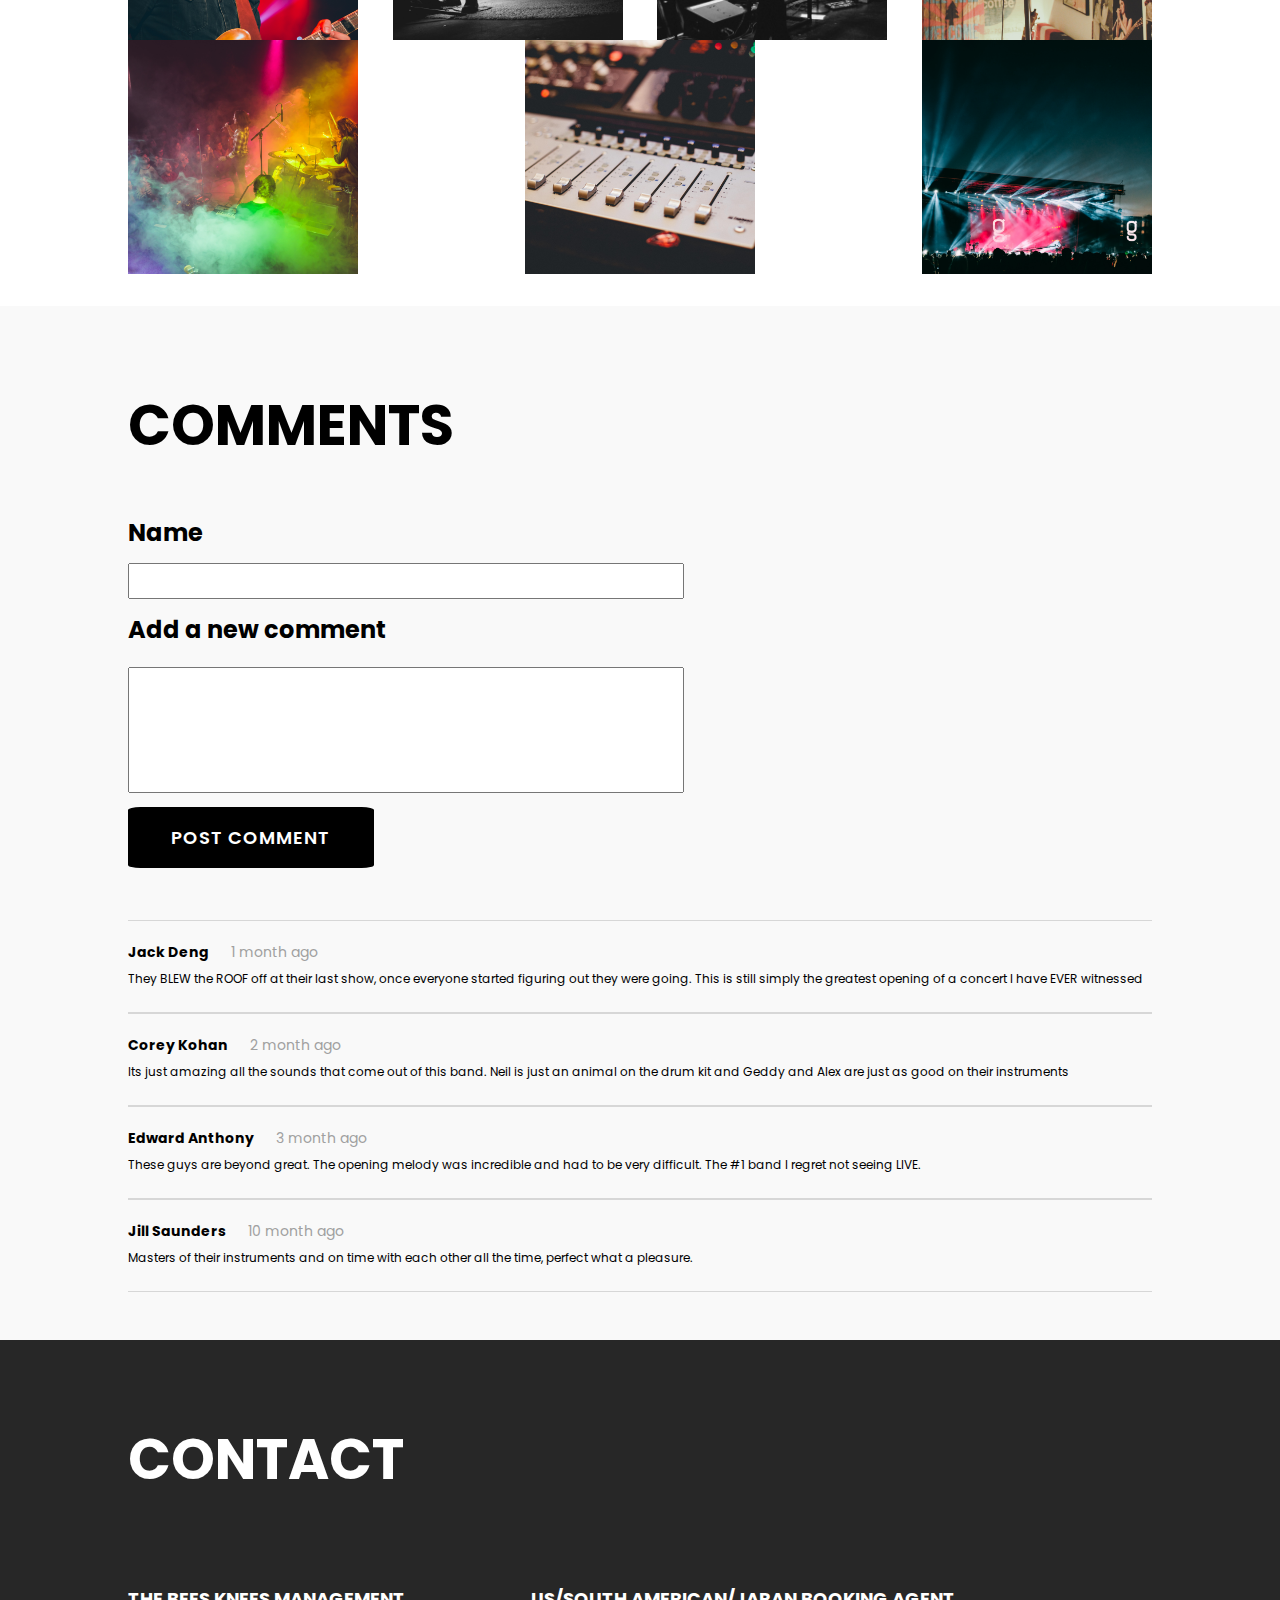
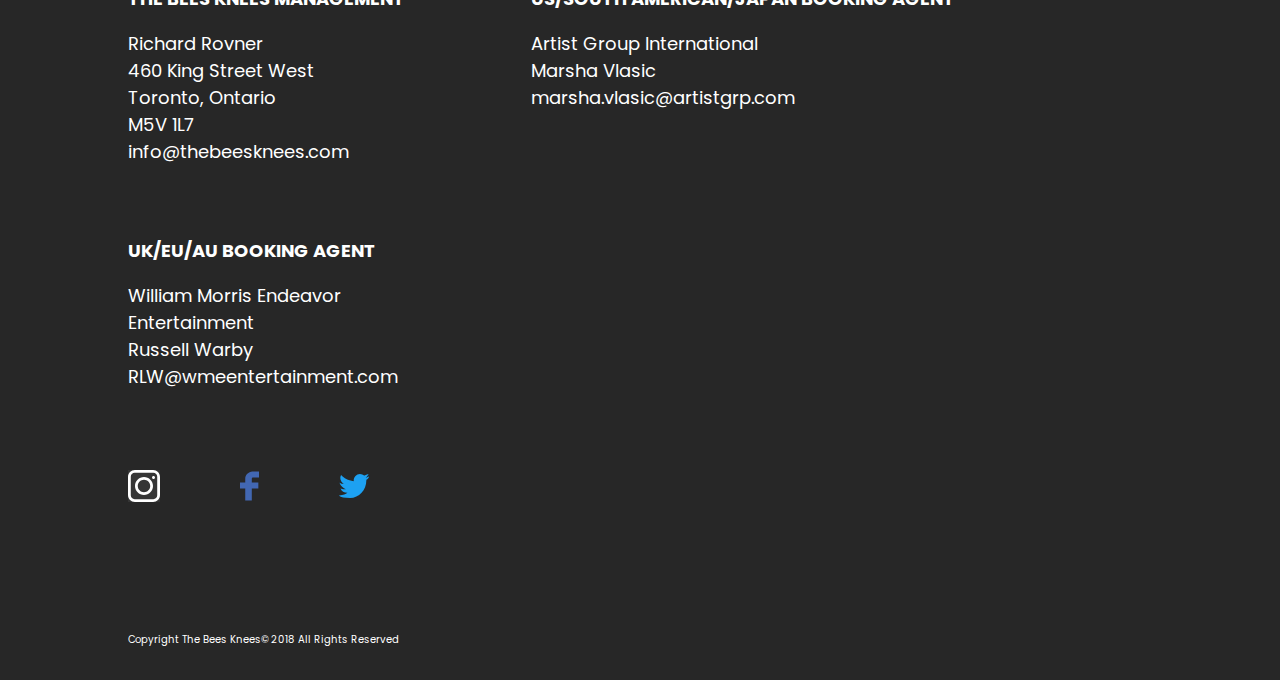
==== commit 13787994: "just tables left" ====
--- a/Assets/Sprint2/index.html
+++ b/Assets/Sprint2/index.html
@@ -63,6 +63,9 @@
                 <div class="music__article--cover">
                     <div class="cover__title">THE BEES KNEES</div>
                     <div class="cover__title">DUSK</div>
+                    <iframe class="music__player"
+                            src="https://bandcamp.com/EmbeddedPlayer/album=2270774840/size=large/bgcol=ffffff/linkcol=0687f5/tracklist=false/artwork=none/transparent=true/" seamless>
+                            <a href="http://beeskneesplease.bandcamp.com/album/mime-generator-ep">Mime Generator EP by Beesknees</a></iframe>
                 </div>
                 <div class="music__article--paragraph">
                         <p class="firstLine"><strong>The Bees Knees</strong> - Dusk</p>
@@ -110,11 +113,11 @@
             <h2 class="commentSection__title"> COMMENTS</h2>
             <form class="commentSection__form" id="commentform">
                 <label class="commentSection__form--nameLabel">Name
-                    <textarea class="commentSection__form--nameInput" type="text" cols="65"></textarea>
+                    <textarea class="commentSection__form--nameInput" type="text" cols="65" required></textarea>
                 </label>
                 <label class="commentSection__form--nameLabel">Add a new comment
                     <textarea class="commentSection__form--commentsInput" type="text" 
-                        cols="65" rows="8" wrap="hard" ></textarea>
+                        cols="65" rows="8" wrap="hard" required></textarea>
                 </label>
                 <button id="submitButton" class="commentSection__form--inputButton" type="submit">POST COMMENT</button>
             </form>
@@ -187,6 +190,6 @@
         </div>
     </section>
 
-<script type="text/javascript" src="./js/datePlacer.js"></script>
+<script type="text/javascript" src="./js/javascript.js"></script>
 </body>
 </html>--- a/Assets/Sprint2/css/styles.css
+++ b/Assets/Sprint2/css/styles.css
@@ -160,6 +160,15 @@
   width: 100vw;
   height: auto;
   background-color: #F9F9F9;
+  padding-bottom: 5%;
+}
+
+.music__player {
+  position: absolute;
+  bottom: 0;
+  border: 0;
+  width: 100%;
+  height: 120px;
 }
 
 .music__article {
@@ -188,6 +197,8 @@
   -webkit-box-pack: justify;
       -ms-flex-pack: justify;
           justify-content: space-between;
+  position: relative;
+  padding-bottom: 120px;
 }
 
 .music__article--cover .cover__title {
@@ -275,6 +286,8 @@
   resize: none;
   margin: 1em 0;
   display: block;
+  width: 80vw;
+  max-width: 550px;
 }
 
 .commentSection__form--commentsInput {
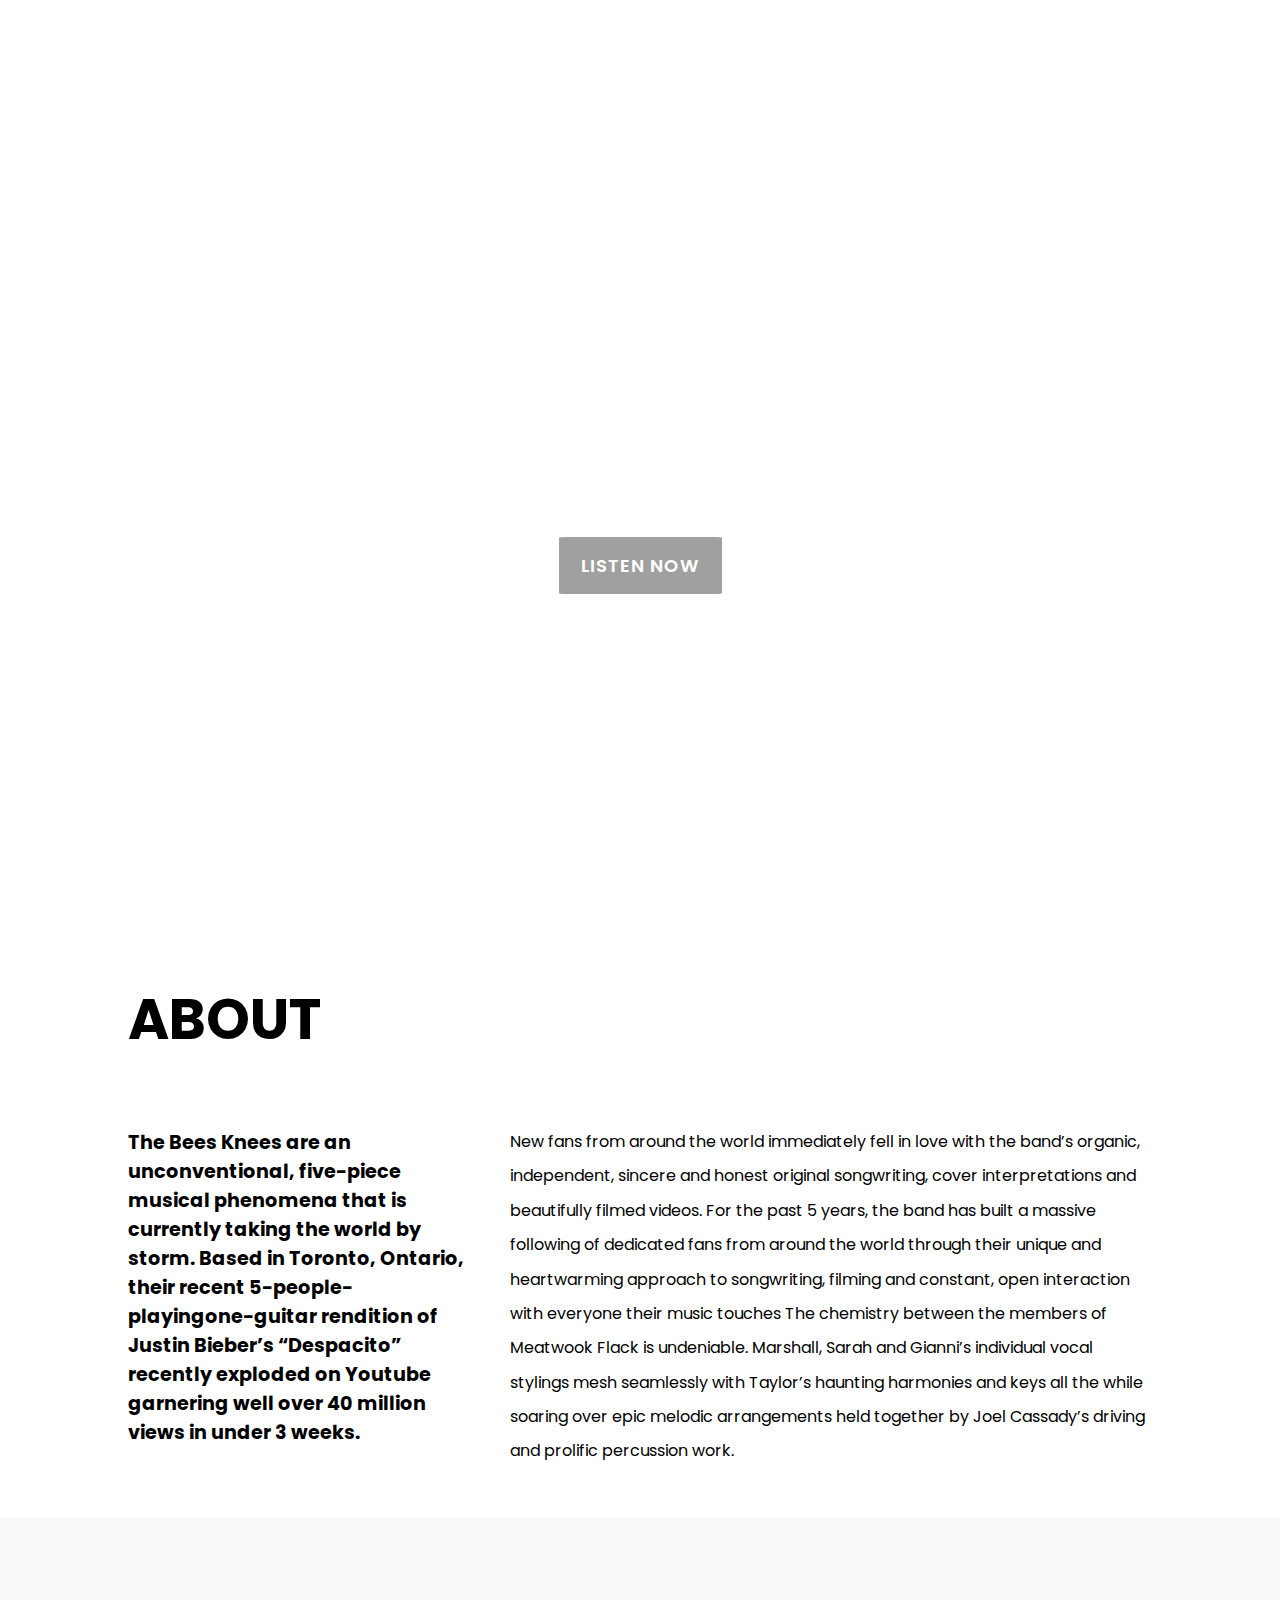
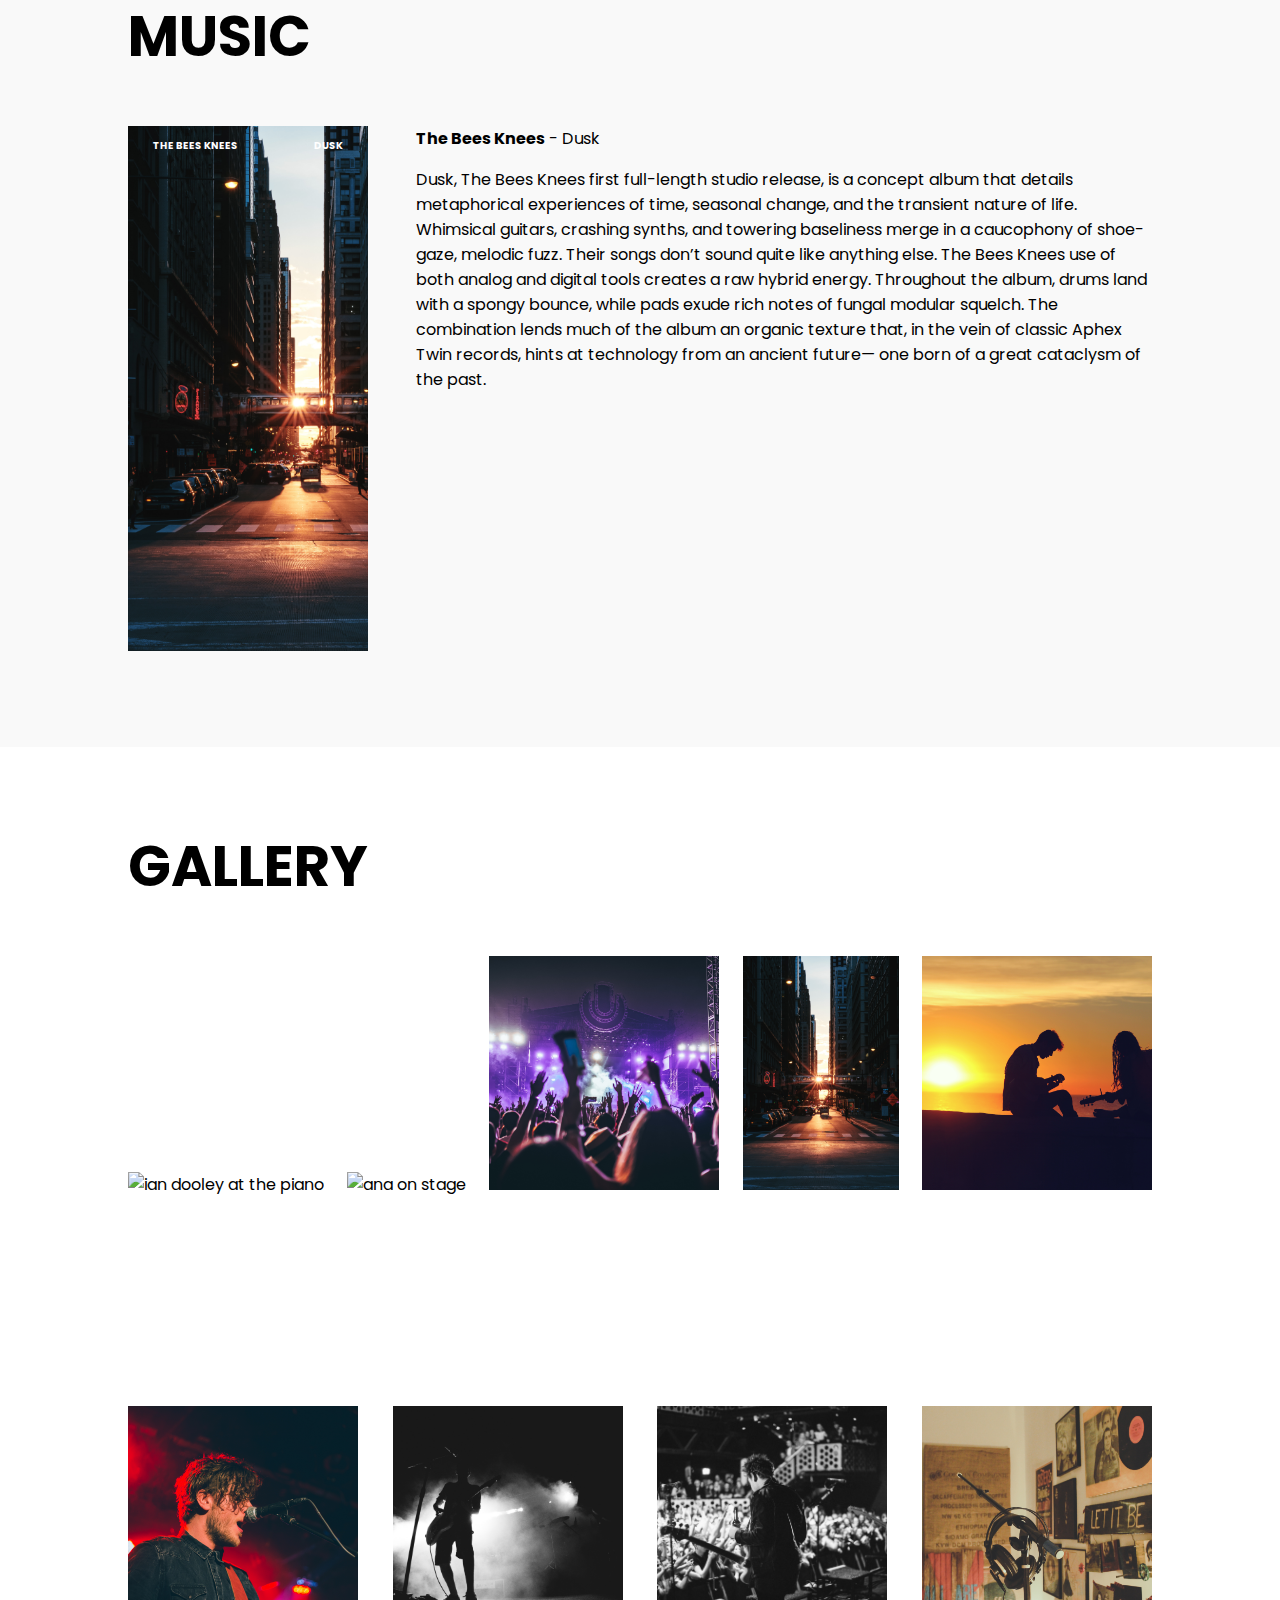
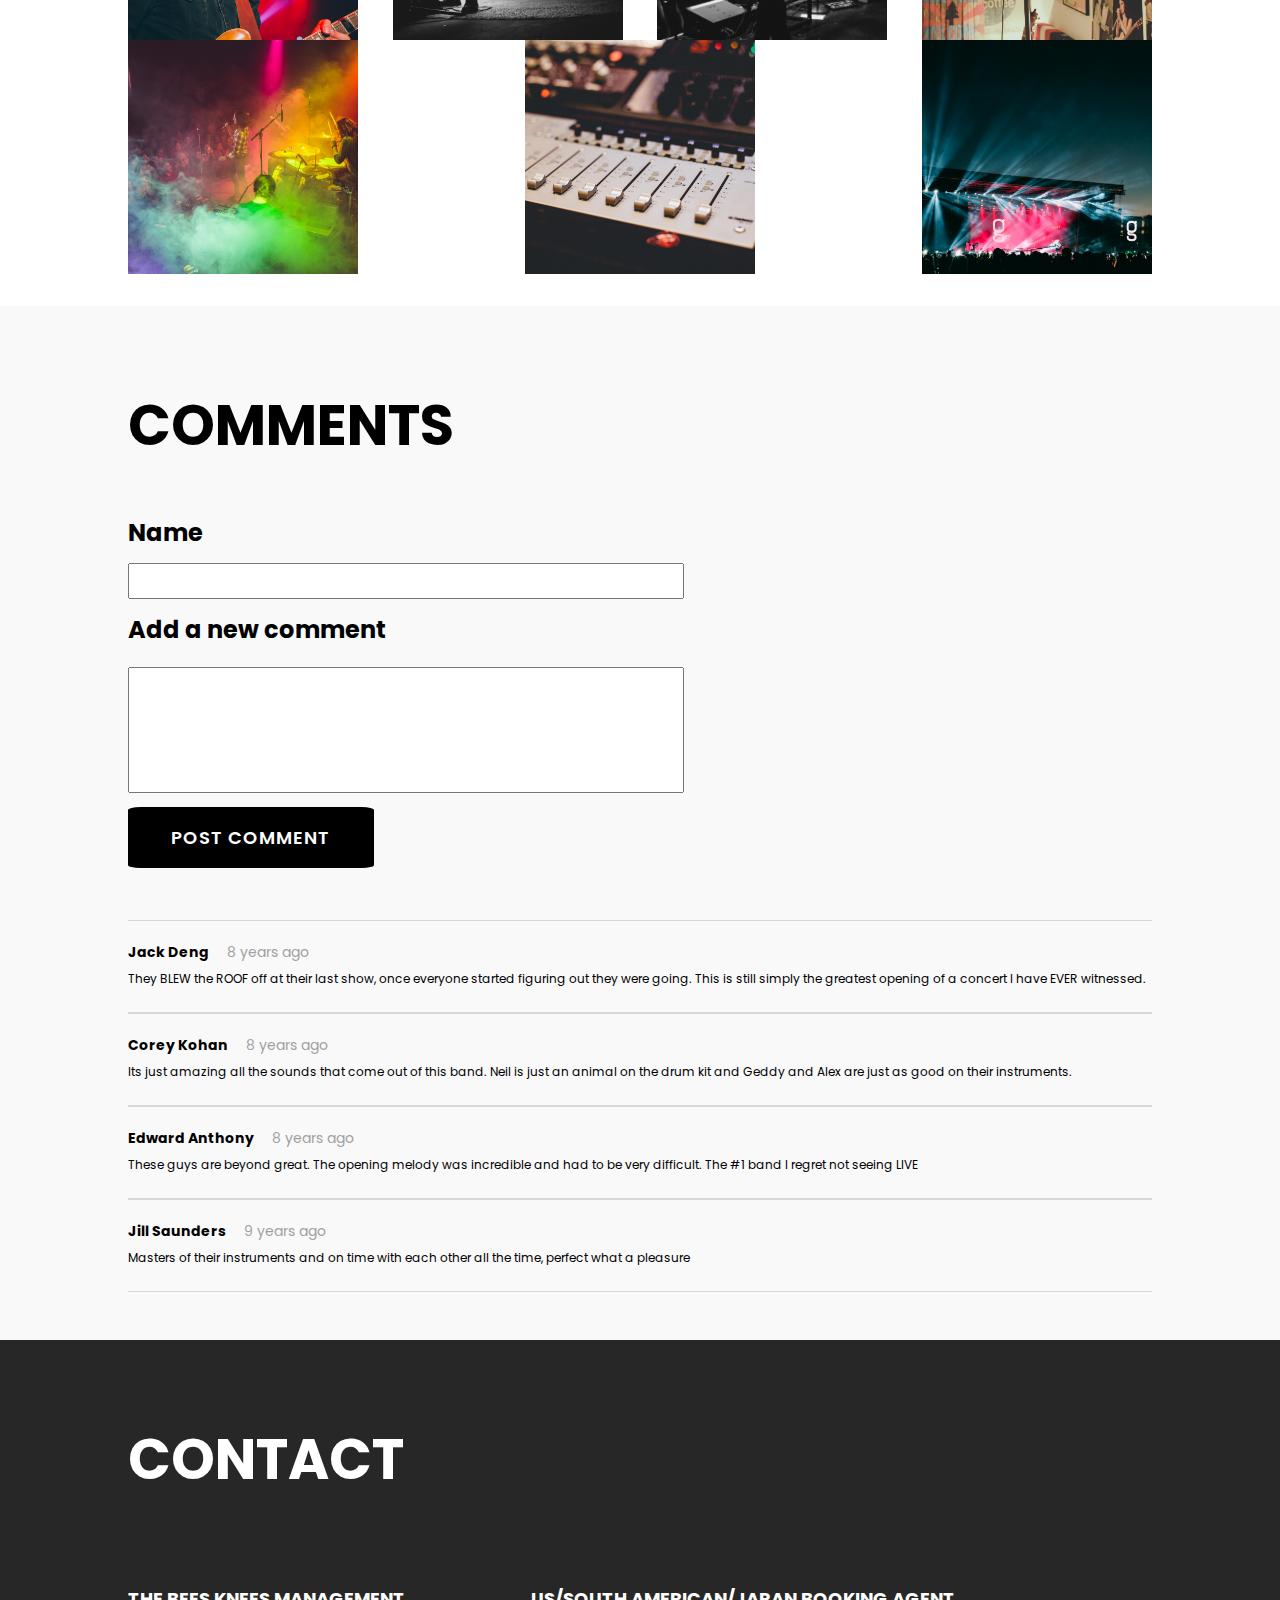
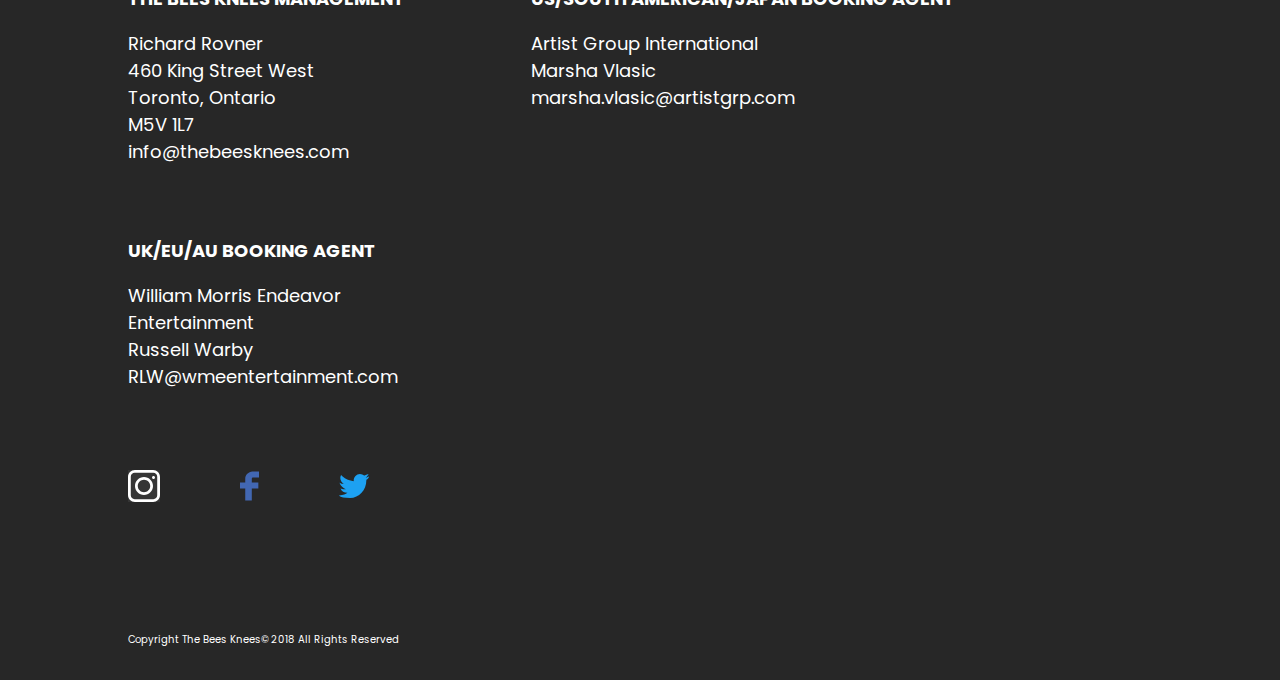
==== commit d2baa280: "rough draft" ====
--- a/Assets/Sprint2/index.html
+++ b/Assets/Sprint2/index.html
@@ -122,29 +122,7 @@
                 <button id="submitButton" class="commentSection__form--inputButton" type="submit">POST COMMENT</button>
             </form>
             <ul class="commentSectionList" id="existingComments">
-                <li class="comment">
-                    <div class="comment__name">Jack Deng </div>
-                    <div class="comment__date"> 1 month ago </div>
-                    <div class="comment__body"> They BLEW the ROOF off at their last show, once everyone started figuring out they were going.
-                            This is still simply the greatest opening of a concert I have EVER witnessed </div>
-                </li>
-                <li class="comment">
-                    <div class="comment__name">Corey Kohan </div>
-                    <div class="comment__date"> 2 month ago </div>
-                    <div class="comment__body"> Its just amazing all the sounds that come out of this band. Neil is just an animal on the drum kit
-                            and Geddy and Alex are just as good on their instruments</div>
-                </li>
-                <li class="comment">
-                    <div class="comment__name">Edward Anthony </div>
-                    <div class="comment__date"> 3 month ago </div>
-                    <div class="comment__body"> These guys are beyond great. The opening melody was incredible and had to be very difficult.
-                            The #1 band I regret not seeing LIVE.</div>
-                </li>
-                <li class="comment">
-                    <div class="comment__name">Jill Saunders</div>
-                    <div class="comment__date"> 10 month ago </div>
-                    <div class="comment__body"> Masters of their instruments and on time with each other all the time, perfect what a pleasure.  </div>
-                </li>
+                
                     
             </ul>
 
--- a/Assets/Sprint2/css/styles.css
+++ b/Assets/Sprint2/css/styles.css
@@ -469,6 +469,7 @@
   color: #FFFFFF;
   border: 2px solid #FFFFFF;
   font-size: .8em;
+  white-space: nowrap;
 }
 
 .showsTable {
@@ -535,8 +536,16 @@
 }
 
 @media only screen and (max-width: 640px) {
+  .margin {
+    width: 90%;
+  }
   html {
-    font-size: 11.5px;
+    font-size: 14px;
+  }
+  .gallery__section {
+    -webkit-box-pack: space-evenly;
+        -ms-flex-pack: space-evenly;
+            justify-content: space-evenly;
   }
   .gallery__imgContainer {
     max-width: 38vw;
@@ -549,8 +558,14 @@
     margin-top: 2em;
     margin-left: 0;
   }
+  .music__article--cover {
+    height: 70vh;
+  }
   .about__article {
     display: block;
   }
+  .ticket__button {
+    padding: .5em .5em;
+  }
 }
 /*# sourceMappingURL=styles.css.map */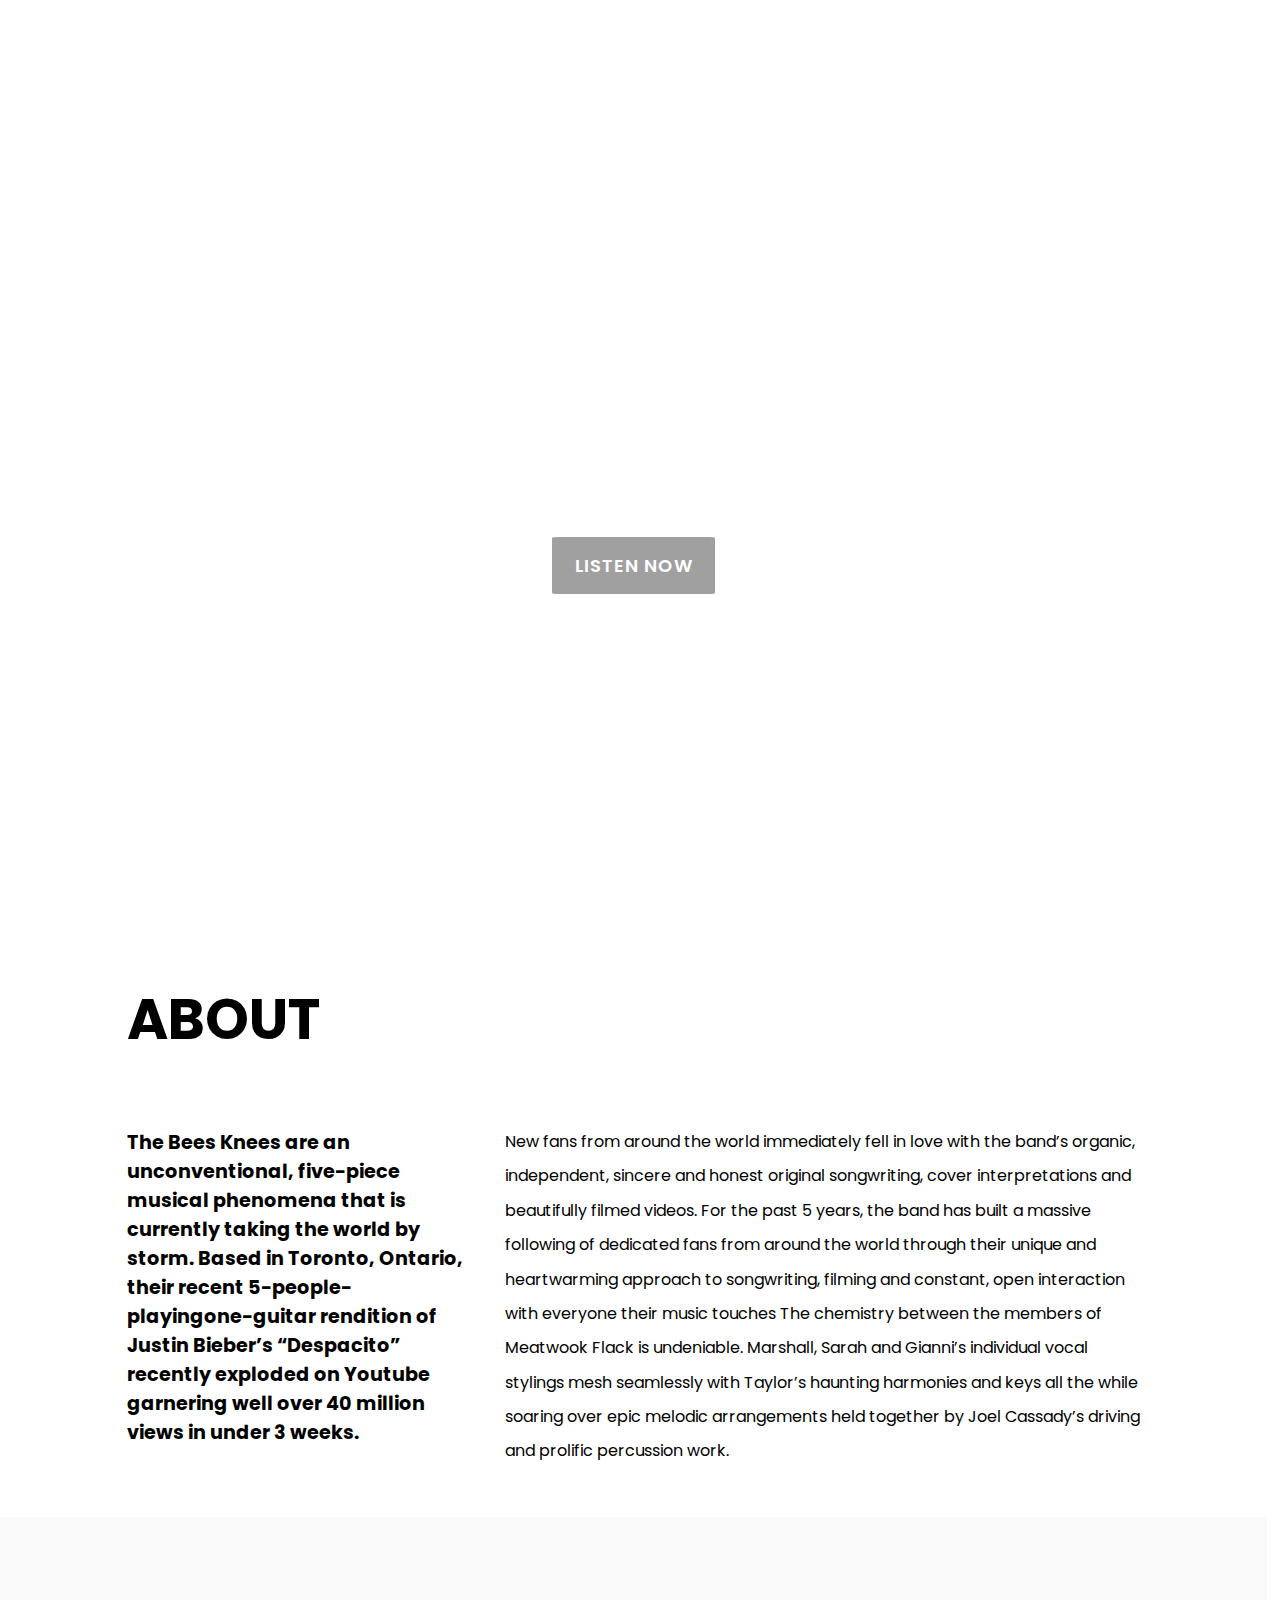
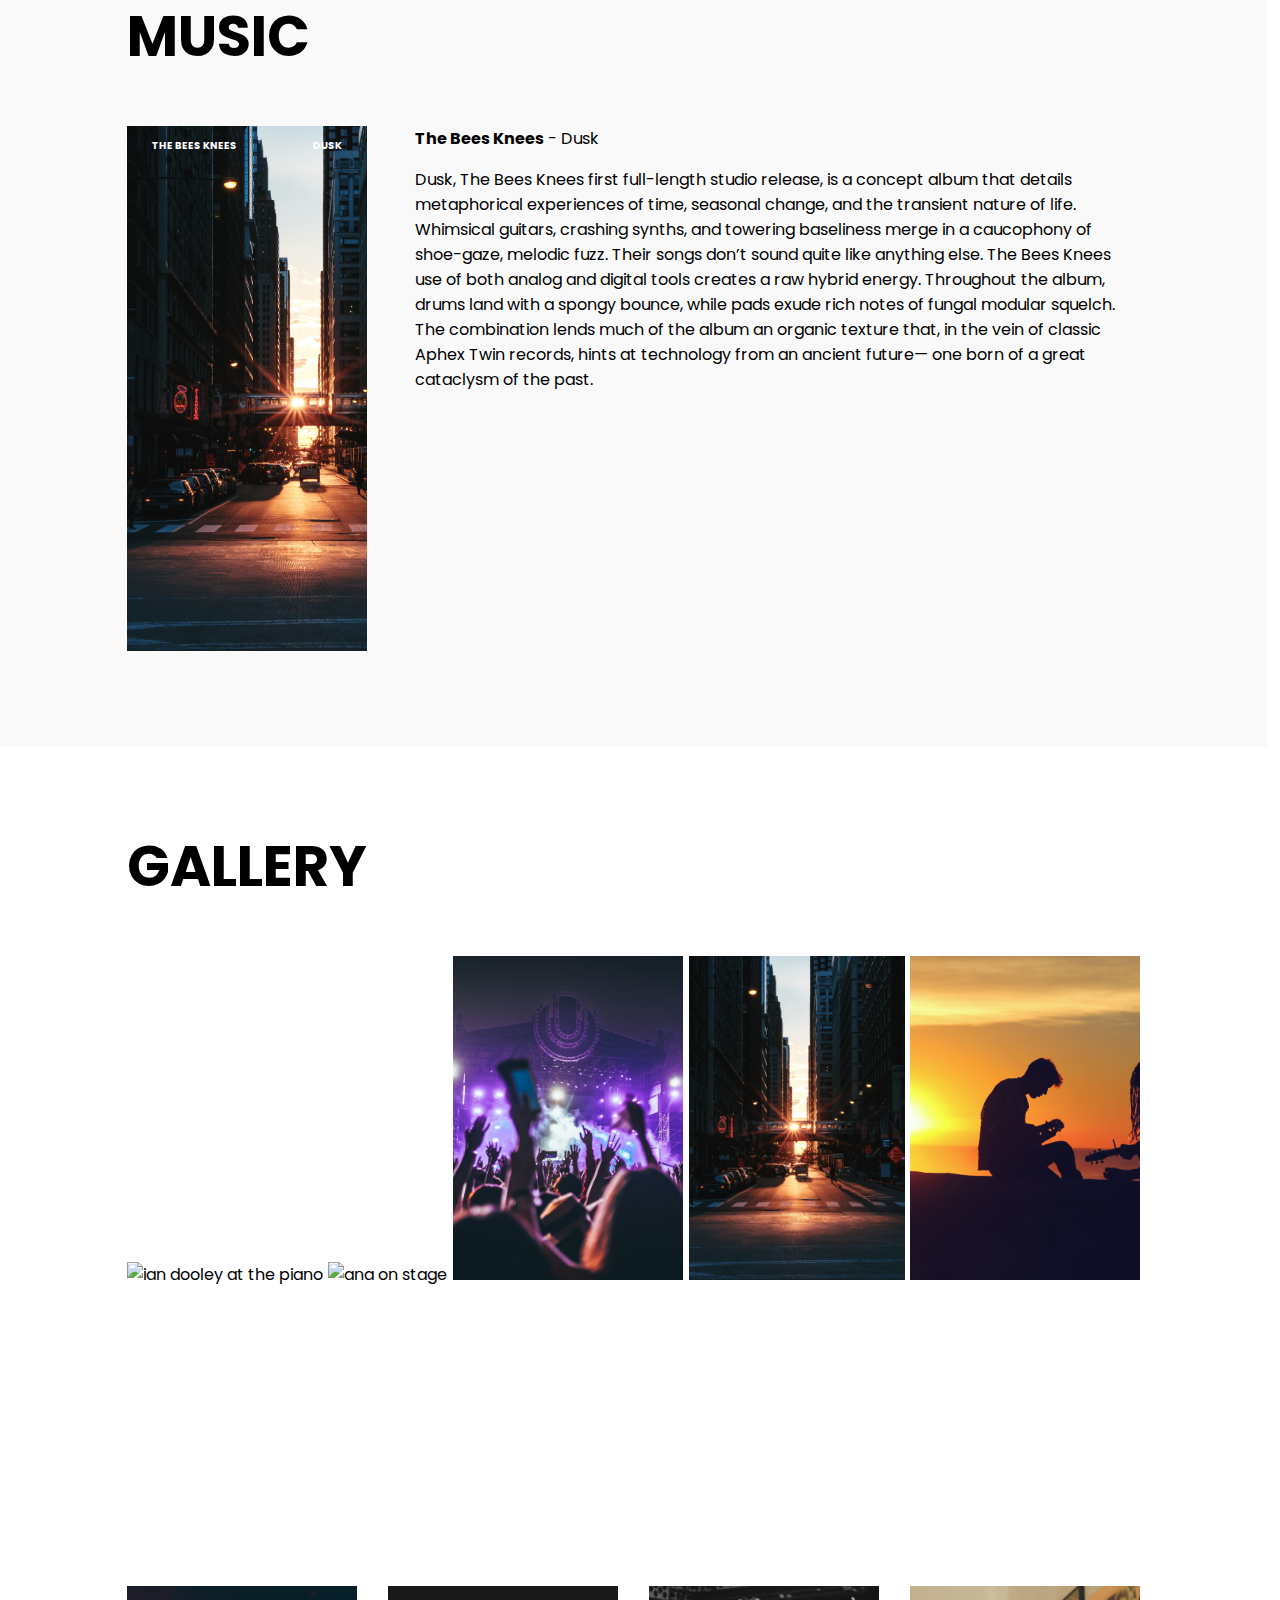
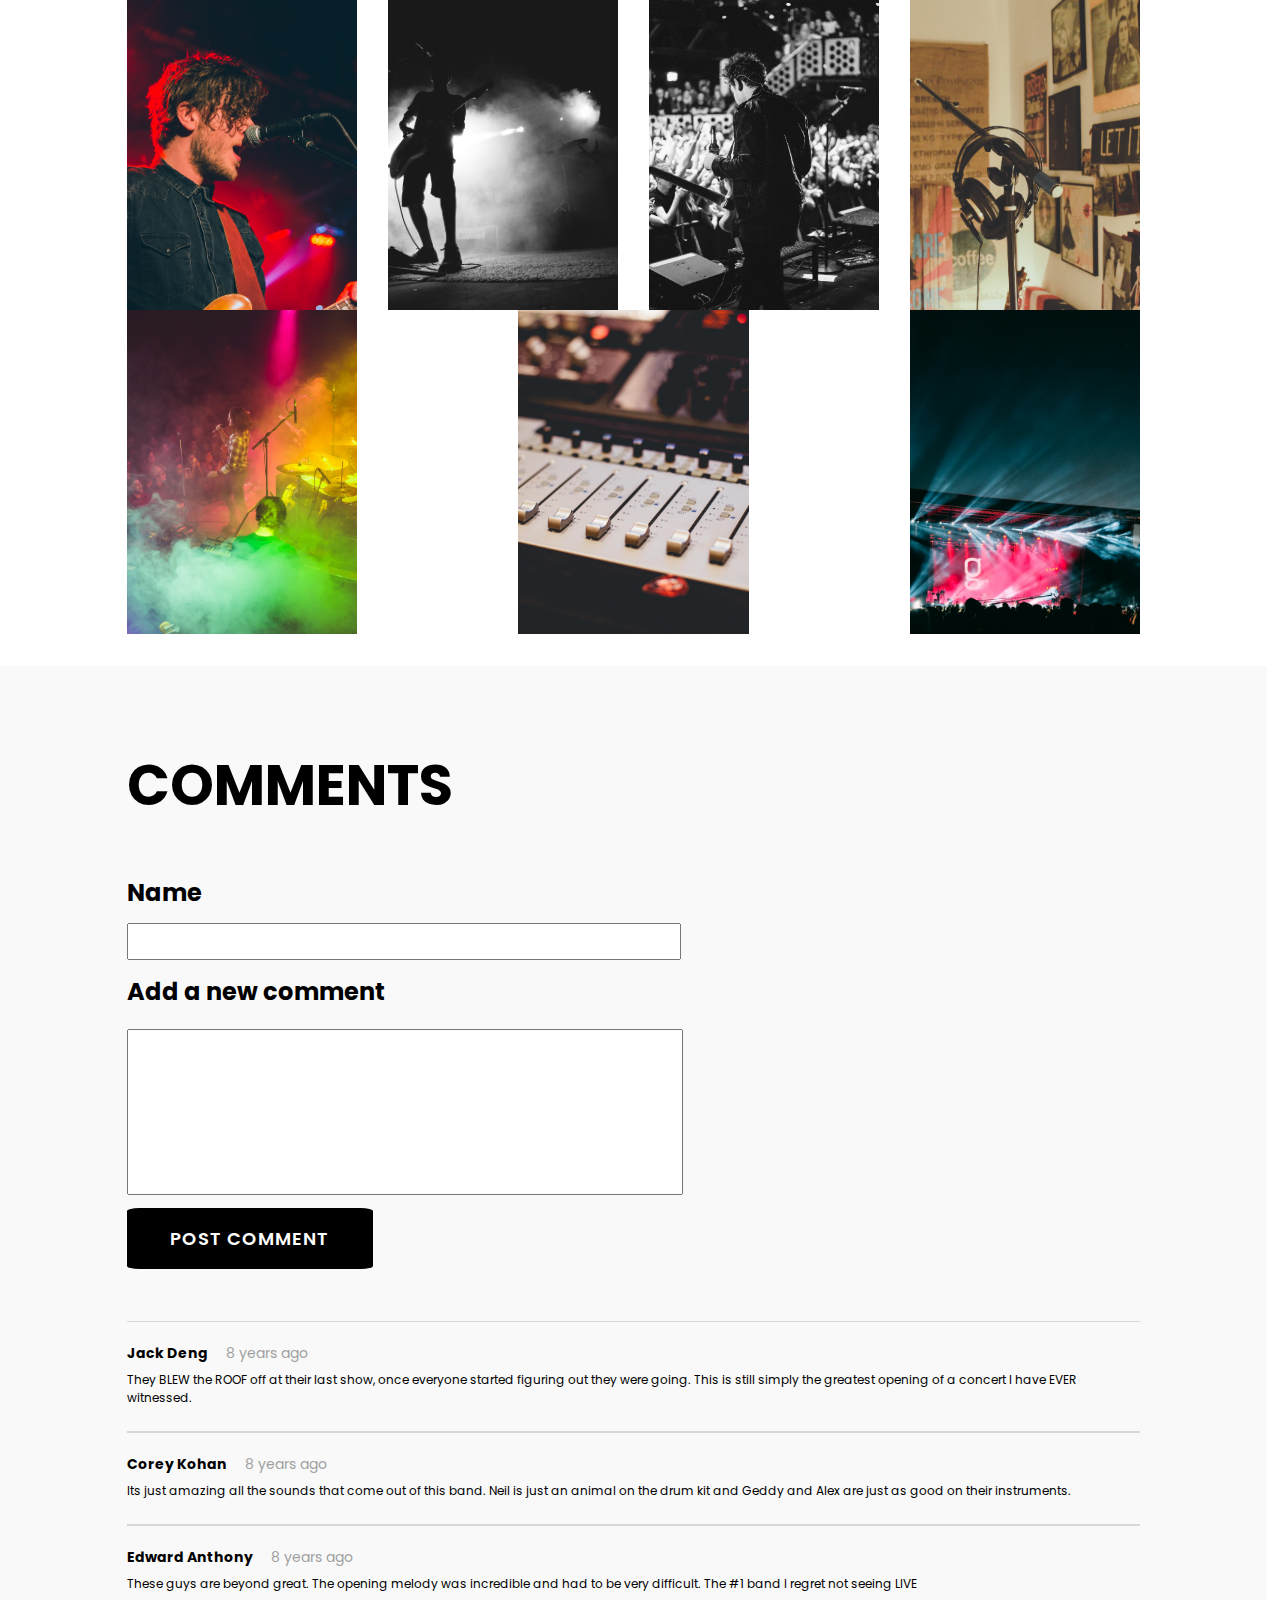
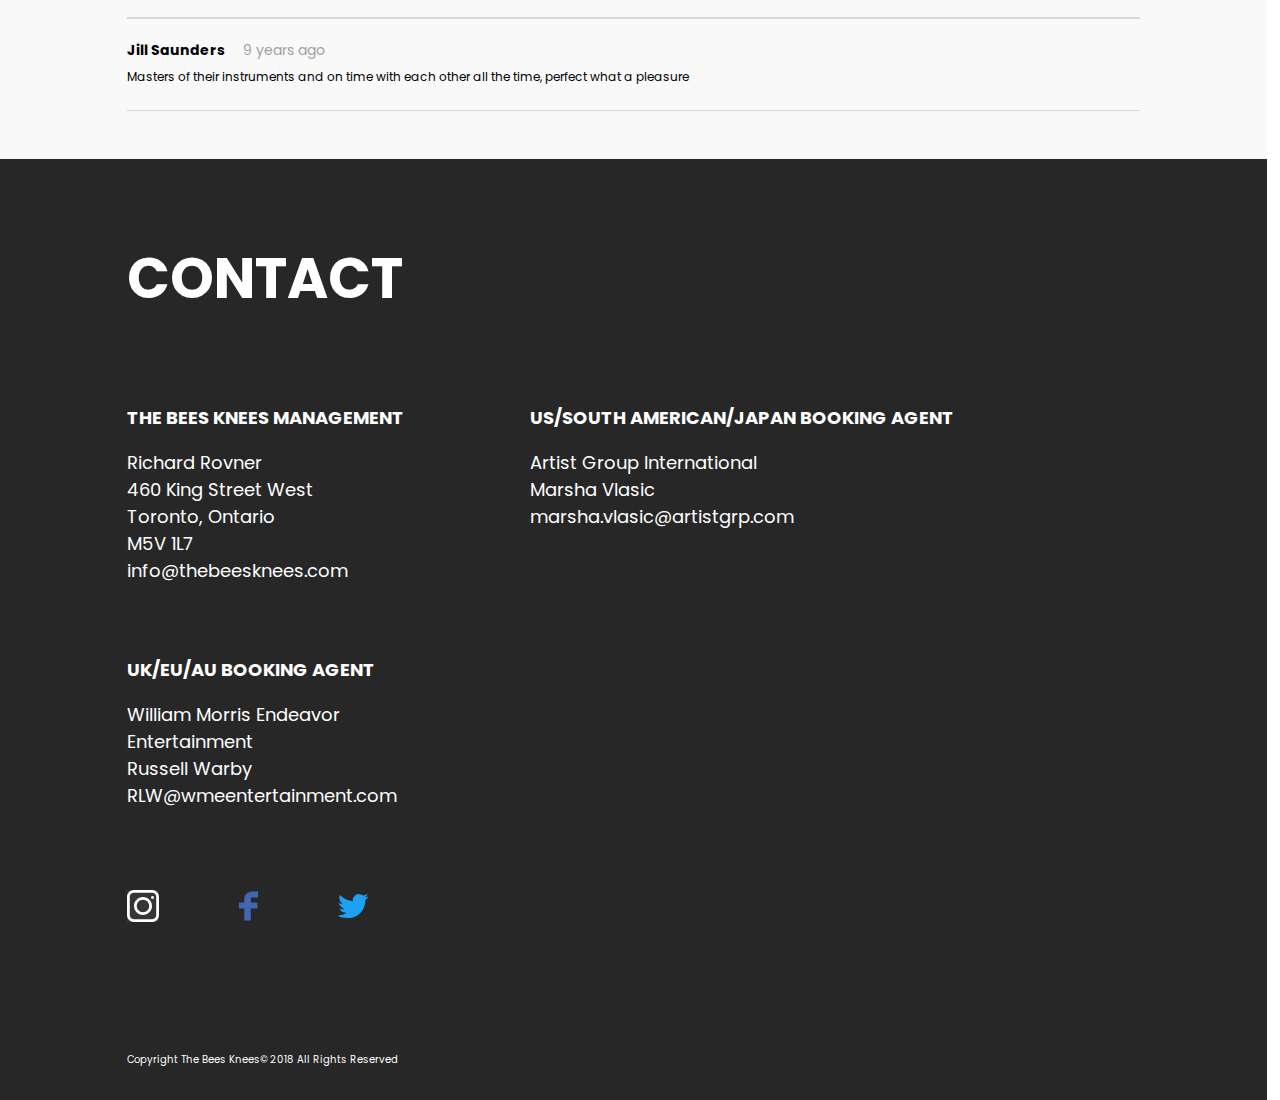
==== commit 77e8d3ed: "fixed horizontal scroll, organized code more than before" ====
--- a/Assets/Sprint2/index.html
+++ b/Assets/Sprint2/index.html
@@ -7,6 +7,7 @@
     <title>Document</title>
     <link href="https://fonts.googleapis.com/css?family=Poppins:100,100i,200,200i,300,300i,400,500,500i,600,600i,700,800,800i,900,900i" rel="stylesheet"/>
     <link rel="stylesheet" href="./css/styles.css"/>
+    <script src="https://ajax.googleapis.com/ajax/libs/jquery/3.3.1/jquery.min.js"></script>
 </head>
 <body>
     <section class="mainImg">
@@ -113,7 +114,7 @@
             <h2 class="commentSection__title"> COMMENTS</h2>
             <form class="commentSection__form" id="commentform">
                 <label class="commentSection__form--nameLabel">Name
-                    <textarea class="commentSection__form--nameInput" type="text" cols="65" required></textarea>
+                    <input class="commentSection__form--nameInput" type="text" cols="65" required></input>
                 </label>
                 <label class="commentSection__form--nameLabel">Add a new comment
                     <textarea class="commentSection__form--commentsInput" type="text" 
--- a/Assets/Sprint2/css/styles.css
+++ b/Assets/Sprint2/css/styles.css
@@ -46,7 +46,7 @@
   -webkit-box-pack: center;
       -ms-flex-pack: center;
           justify-content: center;
-  width: 100vw;
+  width: 99vw;
   height: auto;
   height: 100vh;
 }
@@ -123,7 +123,7 @@
   -webkit-box-pack: center;
       -ms-flex-pack: center;
           justify-content: center;
-  width: 100vw;
+  width: 99vw;
   height: auto;
 }
 
@@ -157,7 +157,7 @@
   -webkit-box-pack: center;
       -ms-flex-pack: center;
           justify-content: center;
-  width: 100vw;
+  width: 99vw;
   height: auto;
   background-color: #F9F9F9;
   padding-bottom: 5%;
@@ -226,7 +226,7 @@
   -webkit-box-pack: center;
       -ms-flex-pack: center;
           justify-content: center;
-  width: 100vw;
+  width: 99vw;
   height: auto;
   height: auto;
 }
@@ -246,8 +246,7 @@
 }
 
 .gallery__imgContainer {
-  max-height: 33vh;
-  height: 26vh;
+  height: 36vh;
   max-width: 18vw;
   overflow: hidden;
 }
@@ -272,7 +271,7 @@
   -webkit-box-pack: center;
       -ms-flex-pack: center;
           justify-content: center;
-  width: 100vw;
+  width: 99vw;
   height: auto;
   background-color: #F9F9F9;
 }
@@ -288,6 +287,10 @@
   display: block;
   width: 80vw;
   max-width: 550px;
+}
+
+.commentSection__form--nameInput {
+  padding: .5em 0;
 }
 
 .commentSection__form--commentsInput {
@@ -327,7 +330,7 @@
   margin-top: 1.5em;
   margin-bottom: .5em;
   font-weight: bold;
-  font-size: .875rem;
+  font-size: .875em;
   display: inline-block;
 }
 
@@ -338,7 +341,7 @@
 }
 
 .commentSectionList .comment__body {
-  font-size: .75rem;
+  font-size: .75em;
   margin-bottom: 2em;
 }
 
@@ -349,7 +352,7 @@
   -webkit-box-pack: center;
       -ms-flex-pack: center;
           justify-content: center;
-  width: 100vw;
+  width: 99vw;
   height: auto;
   background-color: #272727;
 }
@@ -432,7 +435,7 @@
   -webkit-box-pack: center;
       -ms-flex-pack: center;
           justify-content: center;
-  width: 100vw;
+  width: 99vw;
   height: auto;
   z-index: 1;
 }
@@ -477,9 +480,6 @@
 }
 
 .showsTable .showsBody__row {
-  -webkit-box-pack: justify;
-      -ms-flex-pack: justify;
-          justify-content: space-between;
   border-bottom: solid #D7D7D7 thin;
 }
 
@@ -523,6 +523,10 @@
   line-height: 1.5em;
 }
 
+textarea, input {
+  font-family: 'Poppins';
+}
+
 @media only screen and (max-width: 1200px) {
   html {
     font-size: 14px;
@@ -532,6 +536,10 @@
 @media only screen and (max-width: 1080px) {
   .gallery__imgContainer {
     max-width: 26vw;
+    max-height: 30vh;
+  }
+  .gallery__image {
+    margin: 0 0 .5em 0;
   }
 }
 
@@ -540,7 +548,10 @@
     width: 90%;
   }
   html {
-    font-size: 14px;
+    font-size: 12px;
+  }
+  .marginContent {
+    font-size: 15px;
   }
   .gallery__section {
     -webkit-box-pack: space-evenly;
@@ -550,6 +561,9 @@
   .gallery__imgContainer {
     max-width: 38vw;
   }
+  .gallery__image {
+    margin: 0 0 1em 0;
+  }
   .music__article {
     -ms-flex-wrap: wrap;
         flex-wrap: wrap;
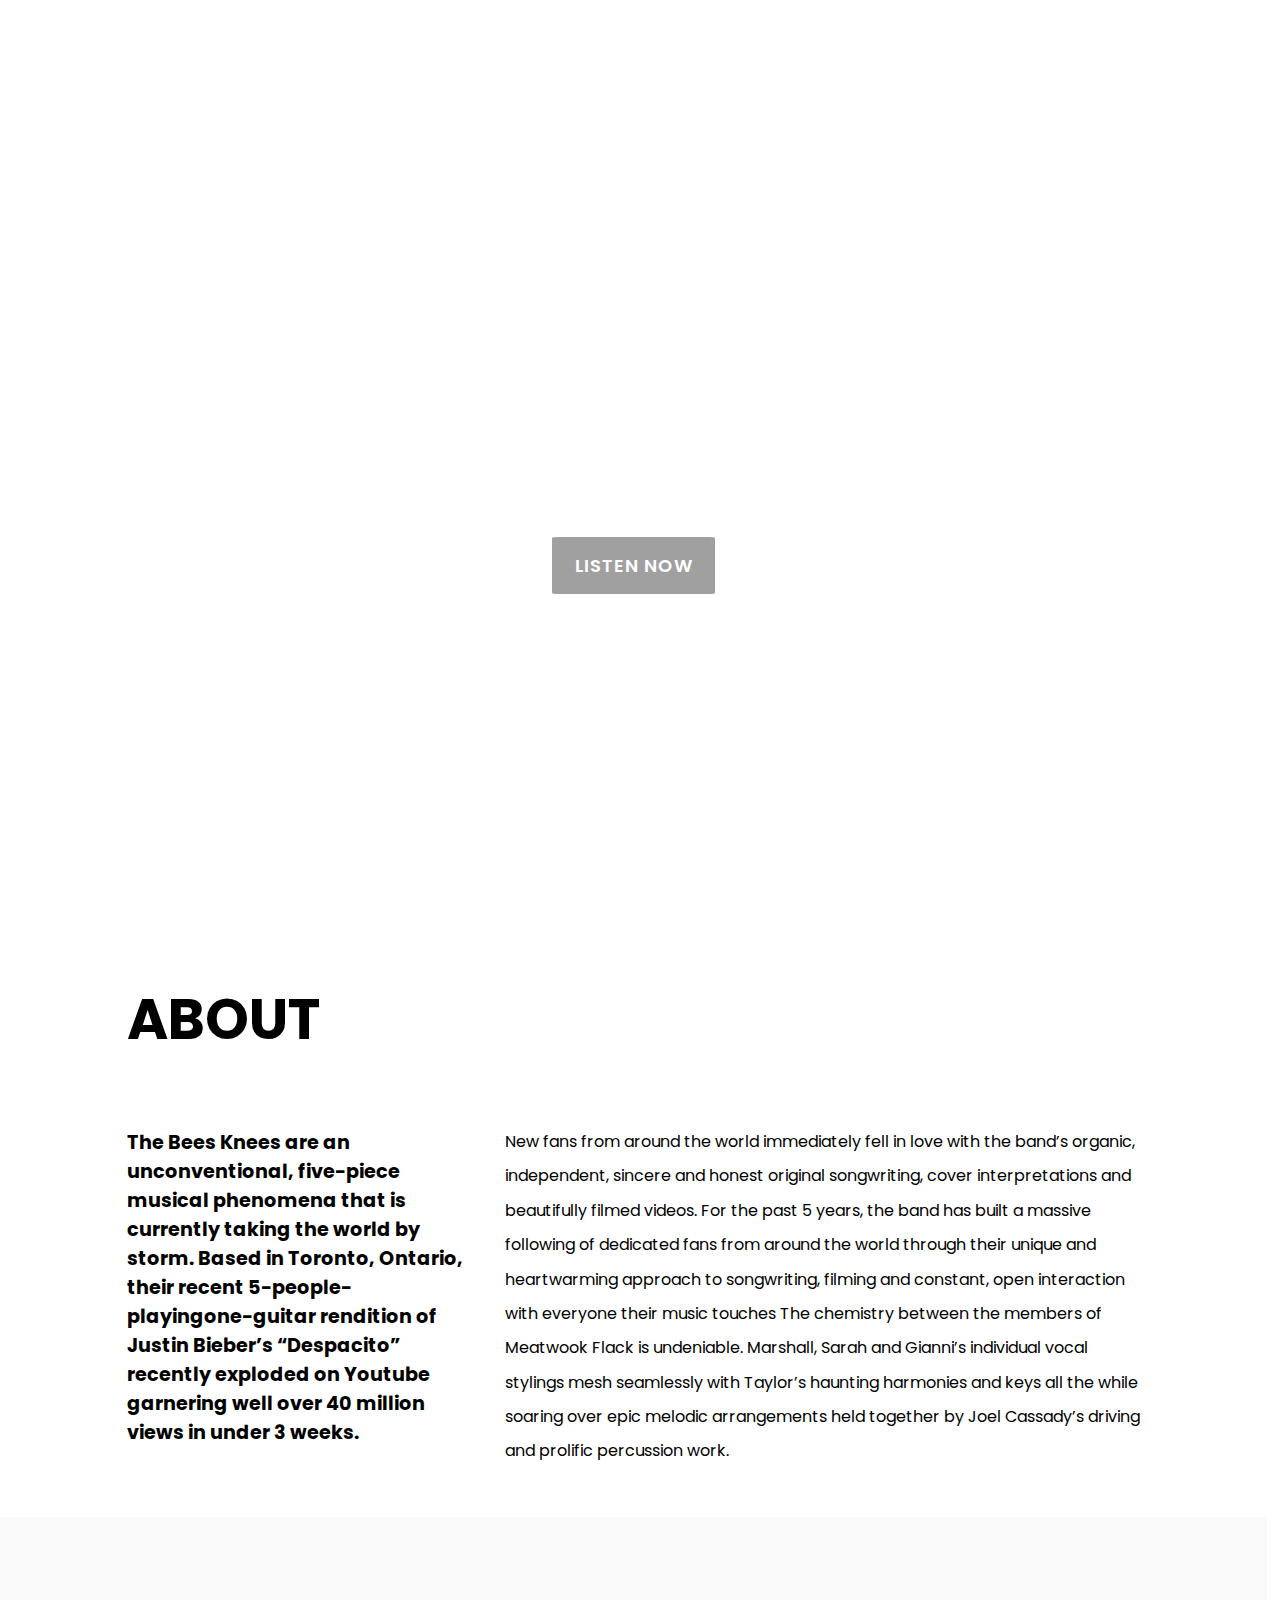
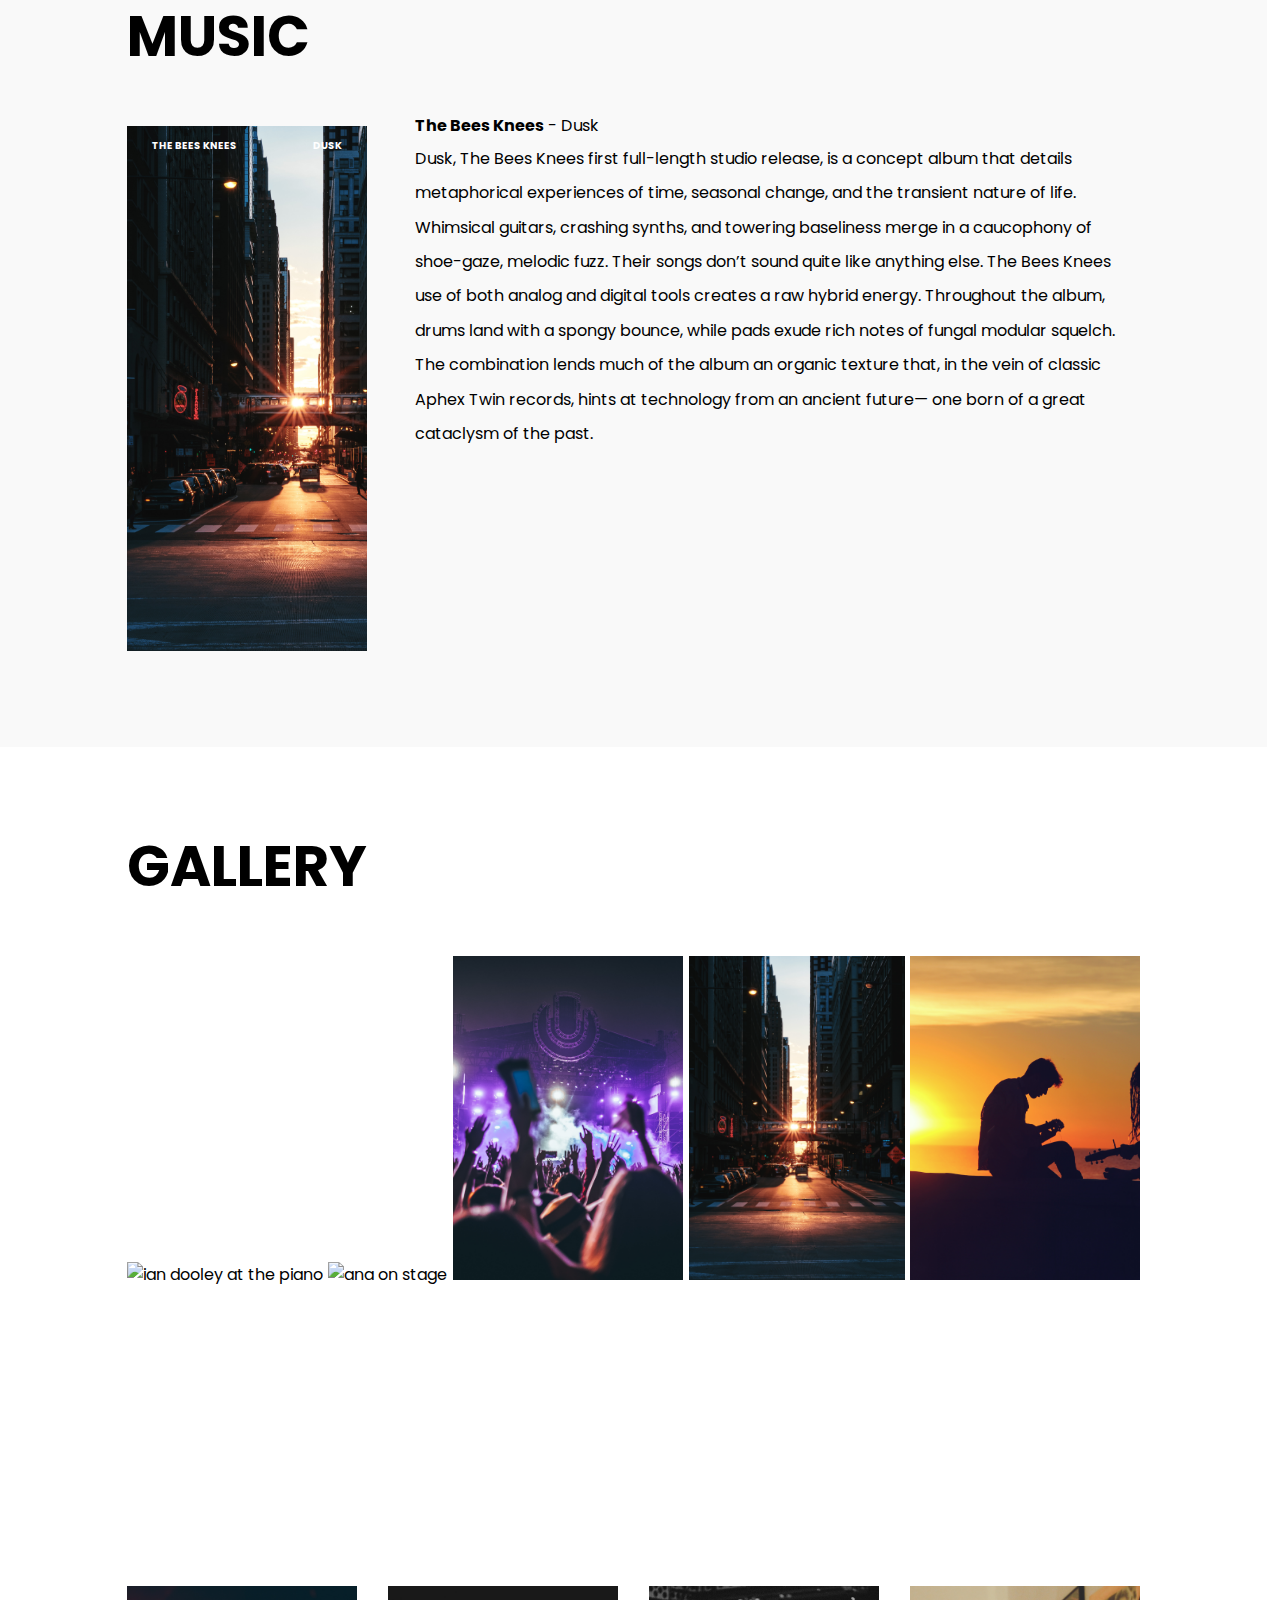
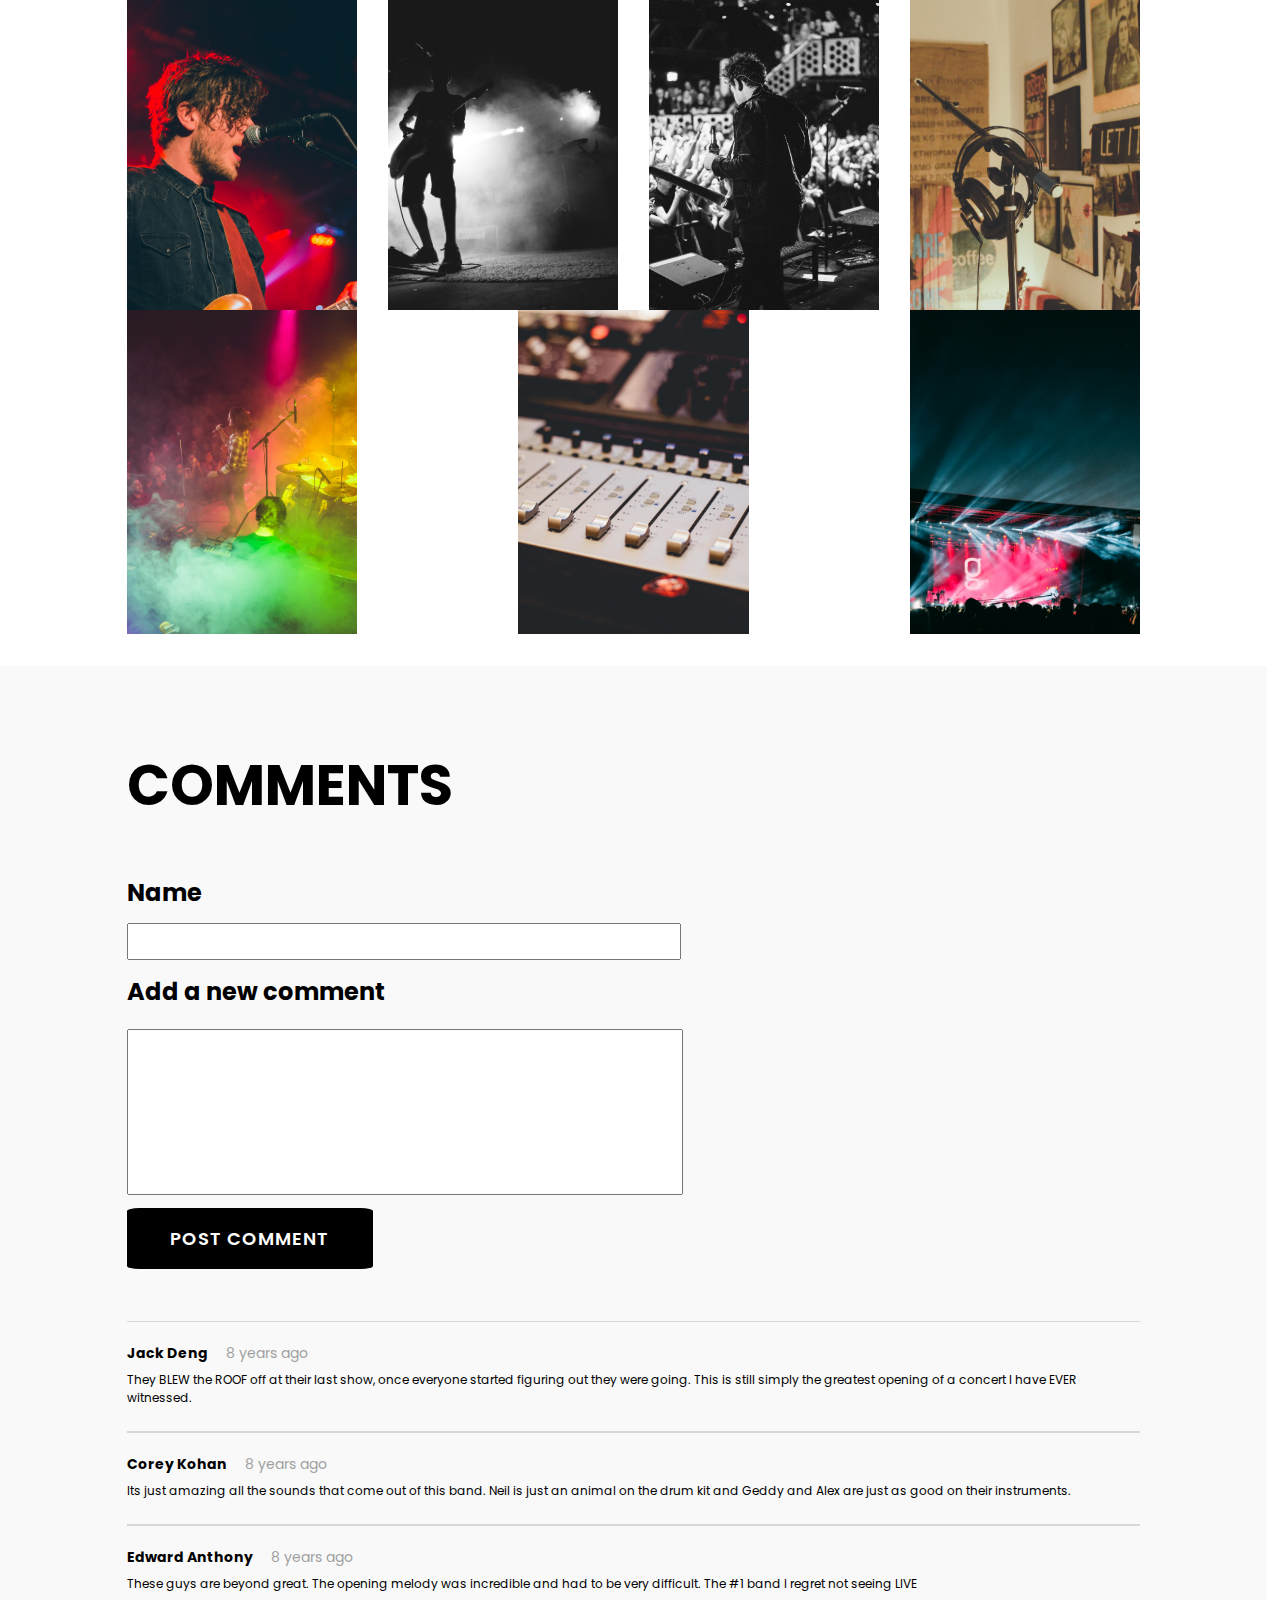
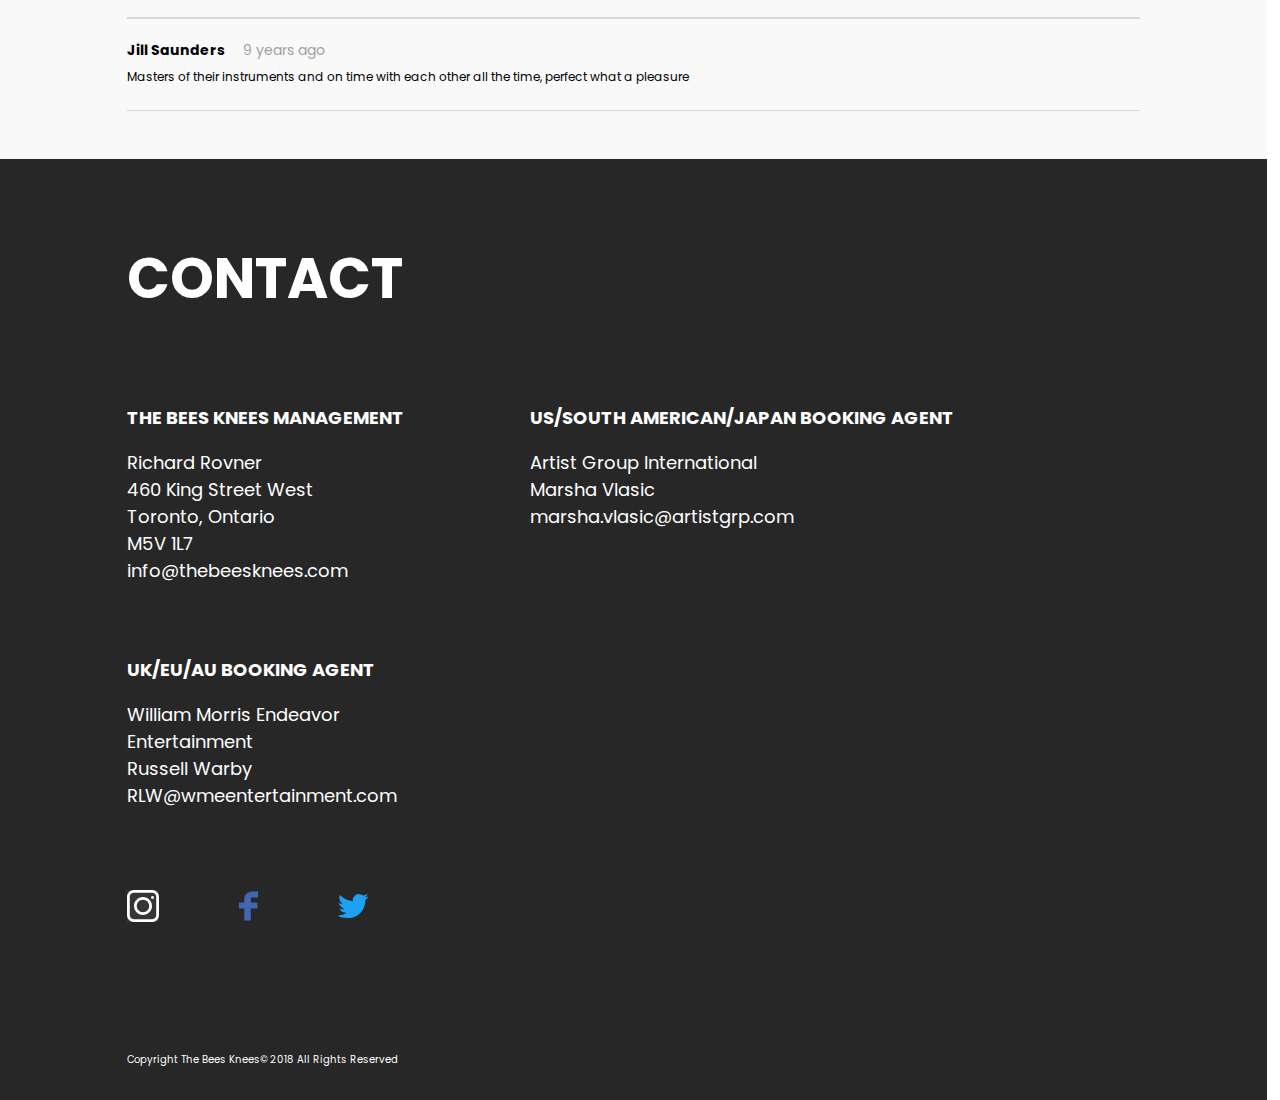
==== commit 5102765b: "line spacing+removed unnecessary html" ====
--- a/Assets/Sprint2/index.html
+++ b/Assets/Sprint2/index.html
@@ -7,7 +7,6 @@
     <title>Document</title>
     <link href="https://fonts.googleapis.com/css?family=Poppins:100,100i,200,200i,300,300i,400,500,500i,600,600i,700,800,800i,900,900i" rel="stylesheet"/>
     <link rel="stylesheet" href="./css/styles.css"/>
-    <script src="https://ajax.googleapis.com/ajax/libs/jquery/3.3.1/jquery.min.js"></script>
 </head>
 <body>
     <section class="mainImg">
--- a/Assets/Sprint2/css/styles.css
+++ b/Assets/Sprint2/css/styles.css
@@ -213,10 +213,12 @@
       -ms-flex-positive: 1.6;
           flex-grow: 1.6;
   margin-left: 3em;
+  line-height: 2.15;
 }
 
 .music__article--paragraph .firstLine {
   margin-top: 0;
+  line-height: 0;
 }
 
 .gallery {
